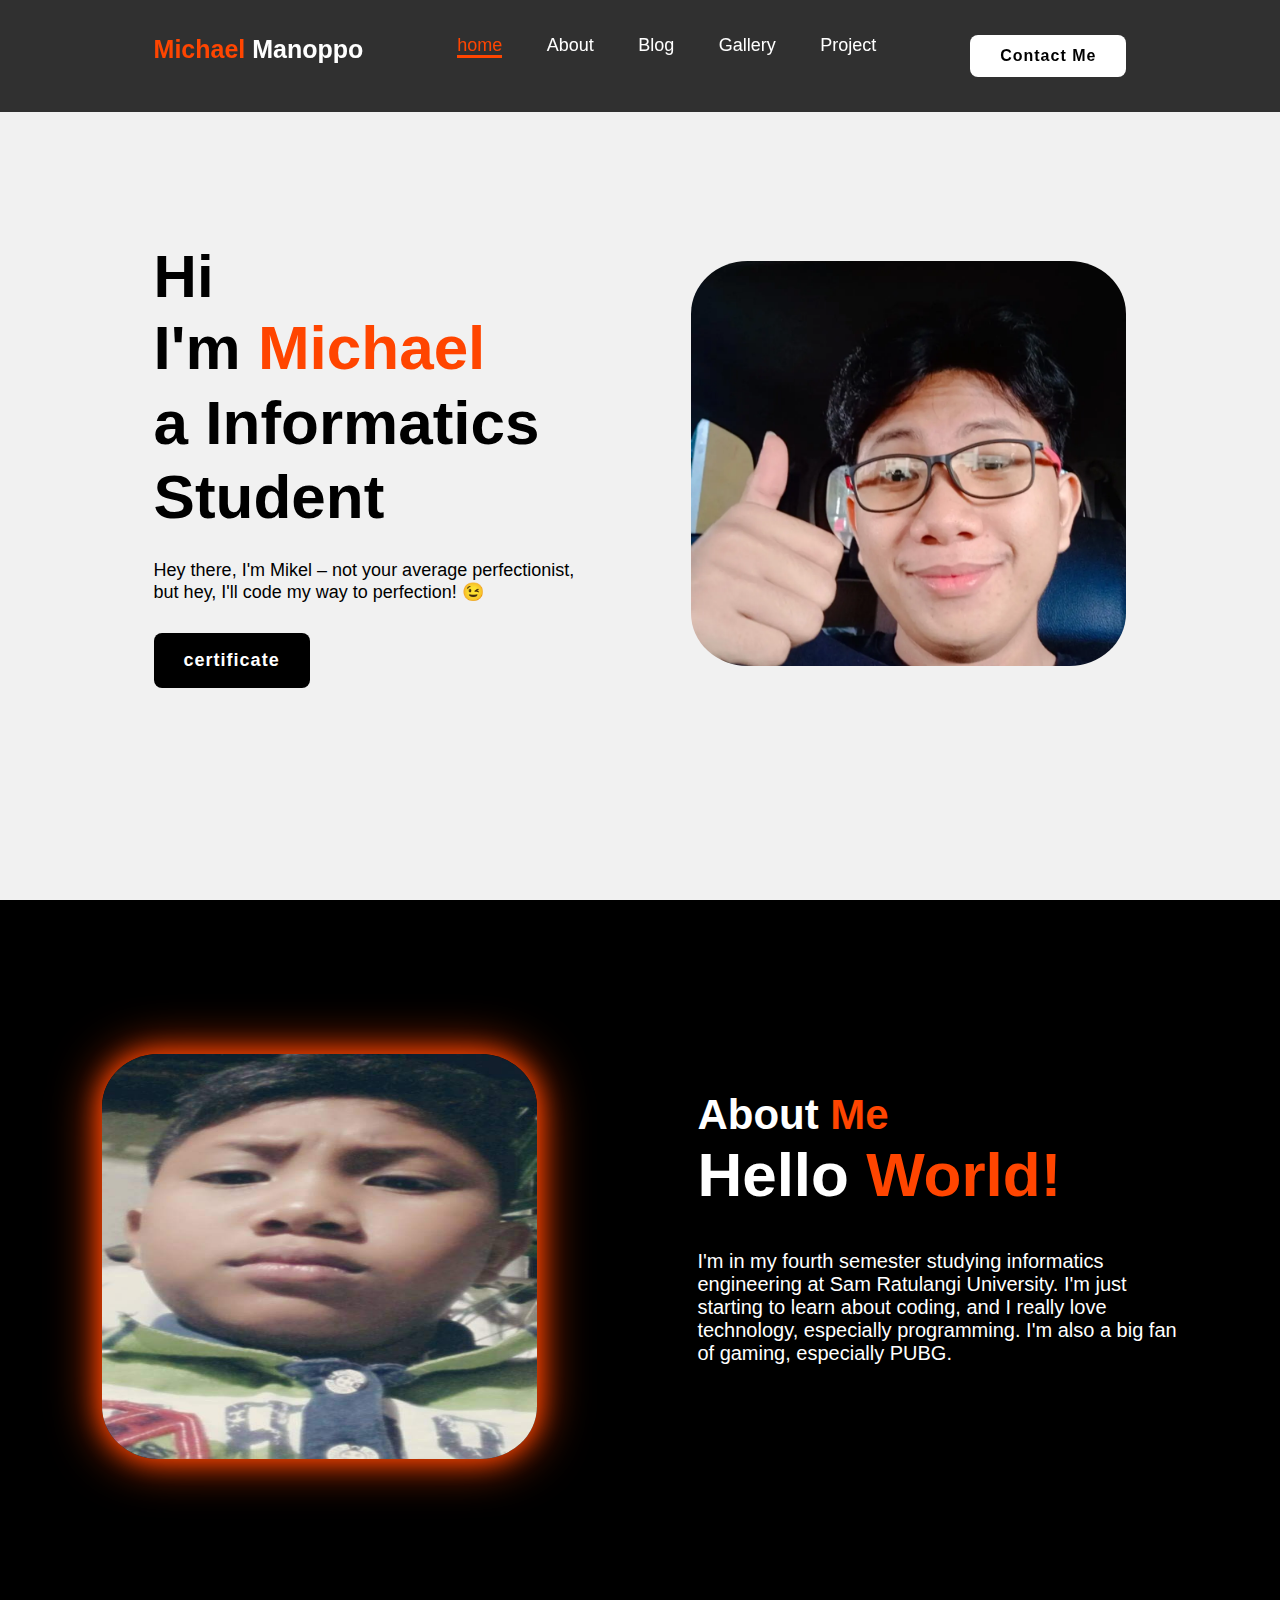
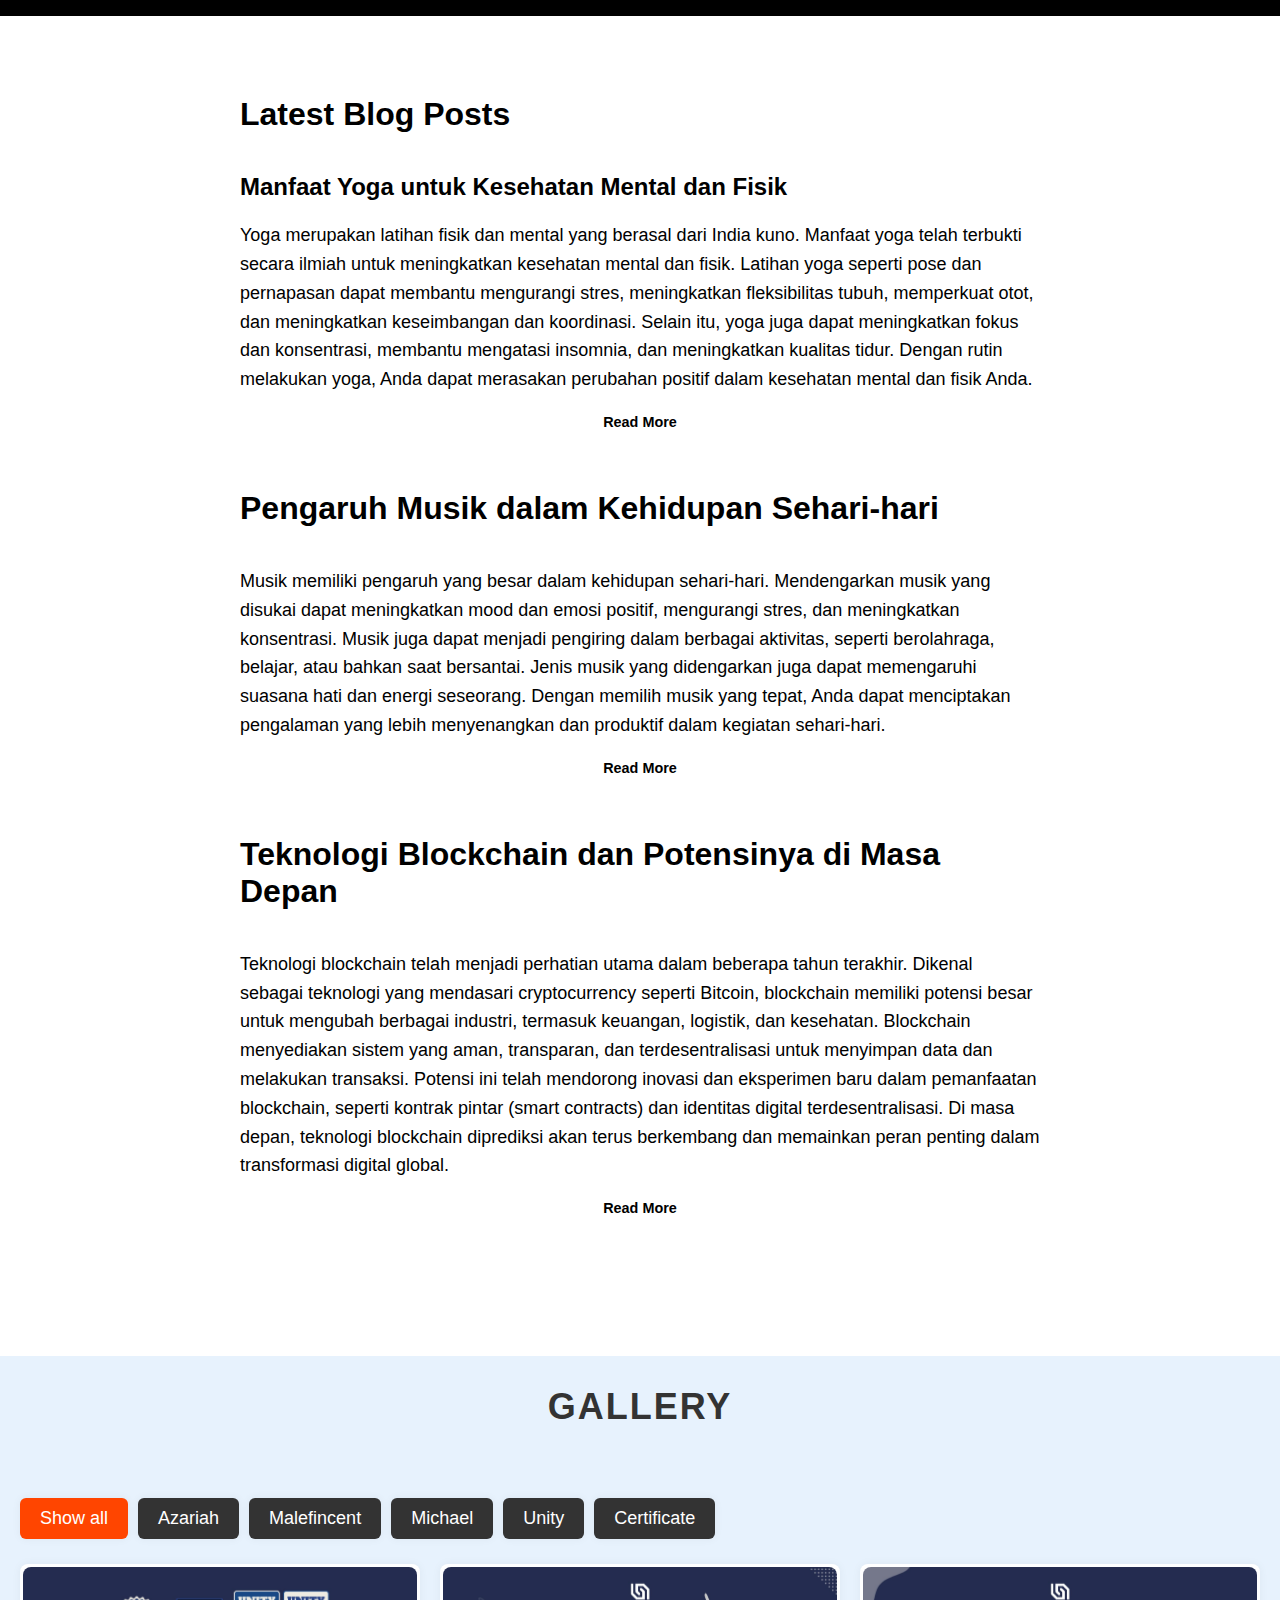
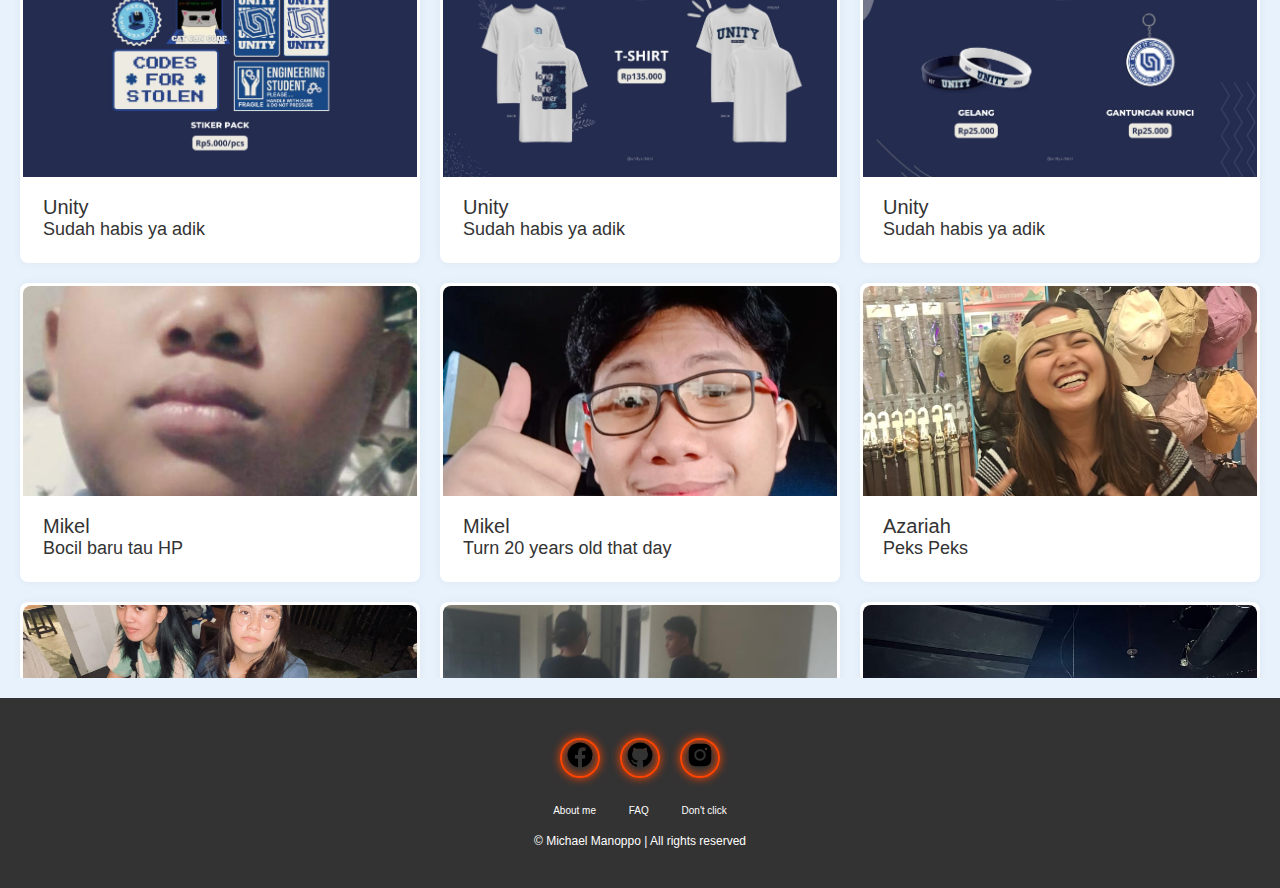
==== index.html @ df8bc1a3 "fix bug for new certi" ====
<!DOCTYPE html>
<html lang="en">
<head>
    <meta charset="UTF-8">
    <meta name="viewport" content="width=device-width, initial-scale=1.0">
    <title>Michael Manoppo</title>
    <link rel="stylesheet" href="style.css">
    <script src="script.js"></script>
    <link rel="icon" type="image/x-icon" href="Gambar/cute2.png">

</head>
<body>
    <header class="header">
        <a href= "index.html" class="logo"><span>Michael </span>Manoppo</a>
        <nav class="navbar" id="navbar">
            <a href="#A" class="active">home</a>
            <a href="#A1">About</a>
            <a href="#A2">Blog</a>
            <a href="#A3">Gallery</a>
            <a href="#">Project</a>
        </nav>
        <a href="#A5" class="contact">Contact Me</a>
    </header>  

    <section id="A" class="home">
        <div class="home-content">
            <h3>Hi</h3>

            <h1>I'm <span>Michael<br></span>a Informatics Student</h1>

            <p>Hey there, I'm Mikel – not your average perfectionist, but hey, I'll code my way to perfection! 😉</p>

            <div class="btn-box">
                <button class="btn-1" id="certificateBtn" href="#p6">certificate</button>
            </div>
        </div>
        <div class="img-box">
            <img src="Gambar/selfie-kacamata.webp"alt="profile pict">
        </div>
    </section>
    
    <section id="A1" class="about">
        <div class="about-img">
            <img src="Gambar/Profil home.jpg" alt="about me">
        </div>
        <div class="about-content">
            <h2 class="heading">About <span>Me</span></h2>
            <h3>Hello <span>World!</span></h3>
            <p>I'm in my fourth semester studying informatics engineering at Sam Ratulangi University.
            I'm just starting to learn about coding, and I really love technology, especially programming.
            I'm also a big fan of gaming, especially PUBG.</p>
        </div>
    </section>

    <section id="A2" class="blog">
        <div class="blog-content">
            <h2>Latest Blog Posts</h2>
            <article>
                <h3>Manfaat Yoga untuk Kesehatan Mental dan Fisik</h3>
                <p>
                    Yoga merupakan latihan fisik dan mental yang berasal dari India kuno. Manfaat yoga telah terbukti secara ilmiah untuk meningkatkan kesehatan mental dan fisik. 
                    Latihan yoga seperti pose dan pernapasan dapat membantu mengurangi stres, meningkatkan fleksibilitas tubuh, memperkuat otot, dan meningkatkan keseimbangan dan koordinasi.
                    Selain itu, yoga juga dapat meningkatkan fokus dan konsentrasi, membantu mengatasi insomnia, dan meningkatkan kualitas tidur. 
                    Dengan rutin melakukan yoga, Anda dapat merasakan perubahan positif dalam kesehatan mental dan fisik Anda.
                </p>
                <a href="https://www.rsbhaktiasih.com/berita/manfaat-yoga-bagi-kesehatan-fisik-dan-mental" target="_blank">Read More</a>
            </article>
            <article>
                <h2>Pengaruh Musik dalam Kehidupan Sehari-hari</h2>
                <p>
                    Musik memiliki pengaruh yang besar dalam kehidupan sehari-hari. Mendengarkan musik yang disukai dapat meningkatkan mood dan emosi positif, mengurangi stres, dan meningkatkan konsentrasi.
                    Musik juga dapat menjadi pengiring dalam berbagai aktivitas, seperti berolahraga, belajar, atau bahkan saat bersantai. 
                    Jenis musik yang didengarkan juga dapat memengaruhi suasana hati dan energi seseorang. 
                    Dengan memilih musik yang tepat, Anda dapat menciptakan pengalaman yang lebih menyenangkan dan produktif dalam kegiatan sehari-hari.
                </p>
                <a href="https://www.merdeka.com/trending/manfaat-musik-dalam-kehidupan-sehari-hari-bisa-tingkatkan-kecerdasan-kln.html" target="_blank">Read More</a>
            </article>
            <article>
                <h2>Teknologi Blockchain dan Potensinya di Masa Depan</h2>
                <p>
                    Teknologi blockchain telah menjadi perhatian utama dalam beberapa tahun terakhir. 
                    Dikenal sebagai teknologi yang mendasari cryptocurrency seperti Bitcoin, blockchain memiliki potensi besar untuk mengubah berbagai industri, termasuk keuangan, logistik, dan kesehatan.
                    Blockchain menyediakan sistem yang aman, transparan, dan terdesentralisasi untuk menyimpan data dan melakukan transaksi. 
                    Potensi ini telah mendorong inovasi dan eksperimen baru dalam pemanfaatan blockchain, seperti kontrak pintar (smart contracts) dan identitas digital terdesentralisasi.
                    Di masa depan, teknologi blockchain diprediksi akan terus berkembang dan memainkan peran penting dalam transformasi digital global.
                </p>
                <a href="https://blog.unmaha.ac.id/mengenal-lebih-dalam-teknologi-blockchain-dan-potensinya-di-masa-depan" target="_blank">Read More</a>
            </article>
        </div>
    </section> 
    
    <section id="A3" class="gallery">
        <h1>Gallery</h1>
        <div class="container">
            <div class="filter-buttons">
                <button id="p1" class="active">Show all</button>
                <button id="p2">Azariah</button>
                <button id="p3">Malefincent</button>
                <button id="p4">Michael</button>
                <button id="p5">Unity</button>
                <button id="p6">Certificate</button>
                
            </div>
    
            <div class="filterable-photo">
                <!--Unity Photo-->
                    <div class="photo" id="p5">
                        <img src="Gambar/unitySticker.jpg" alt="Unity" onclick="openImage(this.src)">
                        <div class="photo-body">
                            <h6 class="photo-title">Unity</h6>
                            <p class="photo-text">Sudah habis ya adik</p>
                        </div>
                    </div>
                    <div class="photo" id="p5">
                        <img src="Gambar/unityBaju.jpg" alt="Unity"onclick="openImage(this.src)">
                        <div class="photo-body">
                            <h6 class="photo-title">Unity</h6>
                            <p class="photo-text">Sudah habis ya adik</p>
                        </div>
                    </div>
                    <div class="photo" id="p5">
                        <img src="Gambar/unityGelang.jpg" alt="Unity"onclick="openImage(this.src)">
                        <div class="photo-body">
                            <h6 class="photo-title">Unity</h6>
                            <p class="photo-text">Sudah habis ya adik</p>
                        </div>
                    </div>
                    <!--Michael Photo-->
                    <div class="photo" id="p4">
                        <img src="Gambar/Profil home.jpg" alt="Michael"onclick="openImage(this.src)">
                        <div class="photo-body">
                            <h6 class="photo-title">Mikel</h6>
                            <p class="photo-text">Bocil baru tau HP</p>
                        </div>
                    </div>
                    <div class="photo" id="p4">
                        <img src="Gambar/selfie-kacamata.webp" alt="Michael"onclick="openImage(this.src)">
                        <div class="photo-body">
                            <h6 class="photo-title">Mikel</h6>
                            <p class="photo-text">Turn 20 years old that day</p>
                        </div>
                    </div>
                    <!--Azariah Photo-->
                    <div class="photo" id="p2">
                        <img src="Gambar/azariah/anjay.jpg" alt=""onclick="openImage(this.src)">
                        <div class="photo-body">
                            <h6 class="photo-title">Azariah</h6>
                            <p class="photo-text">Peks Peks</p>
                        </div>
                    </div>
                    <div class="photo" id="p2">
                        <img src="Gambar/azariah/apa maksd.jpg" alt=""onclick="openImage(this.src)">
                        <div class="photo-body">
                            <h6 class="photo-title">Azariah</h6>
                            <p class="photo-text">Side eye</p>
                        </div>
                    </div>
                    <div class="photo" id="p2">
                        <img src="Gambar/azariah/clau ehem.jpg" alt=""onclick="openImage(this.src)">
                        <div class="photo-body">
                            <h6 class="photo-title">Azariah</h6>
                            <p class="photo-text">clau ehem</p>
                        </div>
                    </div>
                    <div class="photo" id="p2">
                        <img src="Gambar/azariah/duh kata.jpg" alt=""onclick="openImage(this.src)">
                        <div class="photo-body">
                            <h6 class="photo-title">Azariah</h6>
                            <p class="photo-text">duh kata</p>
                        </div>
                    </div>
                    <div class="photo" id="p2">
                        <img src="Gambar/azariah/huh.jpg" alt=""onclick="openImage(this.src)">
                        <div class="photo-body">
                            <h6 class="photo-title">Azariah</h6>
                            <p class="photo-text">Huh!?</p>
                        </div>
                    </div>
                    <div class="photo" id="p2">
                        <img src="Gambar/azariah/keren kiw kiwpt2.jpg" alt=""onclick="openImage(this.src)">
                        <div class="photo-body">
                            <h6 class="photo-title">Azariah</h6>
                            <p class="photo-text">Keren kiw kiw</p>
                        </div>
                    </div>
                    <div class="photo" id="p2">
                        <img src="Gambar/azariah/pemandangan.jpg" alt=""onclick="openImage(this.src)">
                        <div class="photo-body">
                            <h6 class="photo-title">Azariah</h6>
                            <p class="photo-text">Indahnya pemandangan</p>
                        </div>
                    </div>
                    <div class="photo" id="p2">
                        <img src="Gambar/azariah/r1 bro.jpg" alt=""onclick="openImage(this.src)">
                        <div class="photo-body">
                            <h6 class="photo-title">Azariah</h6>
                            <p class="photo-text">R1 bro</p>
                        </div>
                    </div>
                    <div class="photo" id="p2">
                        <img src="Gambar/azariah/rewan.jpg" alt=""onclick="openImage(this.src)">
                        <div class="photo-body">
                            <h6 class="photo-title">Azariah</h6>
                            <p class="photo-text">rewan</p>
                        </div>
                    </div>
                    <div class="photo" id="p2">
                        <img src="Gambar/azariah/so sweet keren.jpg" alt=""onclick="openImage(this.src)">
                        <div class="photo-body">
                            <h6 class="photo-title">Azariah</h6>
                            <p class="photo-text">so sweet keren</p>
                        </div>
                    </div>
                    <div class="photo" id="p2">
                        <img src="Gambar/azariah/who this.jpg" alt=""onclick="openImage(this.src)">
                        <div class="photo-body">
                            <h6 class="photo-title">Azariah</h6>
                            <p class="photo-text">who this</p>
                        </div>
                    </div>
                    <!--Certi-->
                    <div class="photo" id="p6">
                        <img src="Gambar/SoloLearn C++.png" alt="C++"onclick="openImage(this.src)">
                        <div class="photo-body">
                            <h6 class="photo-title">SoloLearn</h6>
                            <p class="photo-text">My first Certificate</p>
                        </div>
                    </div>
                    </div> class="photo" id="p6">
                        <img src="Gambar/PCAP Programming Essentials in Python.png" alt="C++"onclick="openImage(this.src)">
                        <div class="photo-body">
                            <h6 class="photo-title">Python Essentials</h6>
                            <p class="photo-text">My Second Certificate</p>
                        </div>
                    </div>
                    
            </div>
        </div>
    </section>
    

    <footer id="A5" class="footer">
        <div class="social">
            <a href="https://web.facebook.com/michael.manoppo.1" target="_blank"><img src="Gambar/facebook.png" alt="Facebook"></a>
            <a href="https://github.com/MikeNoppo" target="_blank"><img src="Gambar/GitHub.png" alt="GitHub"></a>
            <a href="https://www.instagram.com/mikelnoppo/" target="_blank"><img src="Gambar/Instagram_icon.png" alt="Instagram"></a>
        </div>

        <ul class="list">
            <li>
                <a href="#A1">About me</a>
            </li>
            <li>
                <a href="https://wa.me/6281342938366" target="_blank">FAQ</a>
            </li>
            <li>
                <a href="">Don't click</a>
            </li>
        </ul>

        <p class="copyright">&copy; Michael Manoppo | All rights reserved</p>
    </footer>
</body>
</html>
---- style.css ----
*{
    margin: 0;
    padding: 0;
    box-sizing: border-box;
    font-family: 'Poppins',sans-serif;
    text-decoration: none;
    list-style: none;
    scroll-behavior: smooth;
}
.header {
    transition: padding 0.3s, background-color 0.3s;
}

.header.sticky {
    padding: 10px 12%; 
    background: rgba(0,0,0,0.6); 
}
.header{
    position: fixed;
    top: 0;
    left: 0;
    width: 100%;
    padding: 35px 12%;
    background: rgba(0,0,0,0.8);
    backdrop-filter: blur(10px);
    display: flex;
    justify-content: space-between;
    -ms-grid-column-align: center;
    z-index: 100;
}


.logo{
    font-size: 25px;
    color: white;
    font-weight: 600;
    transition: 0.3s ease;
}

.logo:hover{
    color: orangered;
    text-shadow: 0 0 25px orangered,
                 0 0 50px orangered;
    transition: scale(1.1);
}

span{
    color: orangered;
}

.navbar {
    transition: padding 0.3s, background-color 0.3s;
}


.navbar.sticky {
    padding: 10px 0; 
    background-color: #040a18; 
}

    .navbar a{
        font-size: 18px;
        color: white;
        font-weight: 500;
        margin: 0 20px;
        border-bottom: 3px solid transparent;
        transition: 0.3s ease;
    }

    .navbar a:hover{
        color: orangered;
        border-bottom: 3px solid orangered;
    }
    .navbar a.active {
        color: orangered;
        border-bottom: 3px solid orangered;
    }
    

.contact{
    padding: 10px 28px;
    background-color: white;
    color: black;
    border: 2px solid transparent;
    border-radius: 8px;
    font-size: 16px;
    letter-spacing: 1px;
    font-weight: 600;
    transition: 0.3s ease;
}

.contact:hover{
    background-color: orangered;
    box-shadow: 0 0 25px orangered;
    color: white;
}
.home{
    width: 100%;
    min-height: 100vh;
    background: rgb(241, 241, 241);
    display: flex;
    align-items: center;
    gap: 7em;
    padding: 30px 12% 0;
}

.home-content{
    max-width: 800px;
}
.home-content h3{
    font-size: 60px;
}
.home-content h1{
    font-size: 62px;
    line-height: 1.2;
}
.home-content p{
    font-size: 18px;
    margin: 25px 0 30px;
}

.btn-box{
    width: 345px;
    display: flex;
    gap: 2em;
}
.btn-1{
    padding: 15px 28px;
    background-color: black;
    color: white;
    border: 2px solid transparent;
    border-radius: 8px;
    font-size: 18px;
    letter-spacing: 1px;
    font-weight: 600;
    transition: 0.3s ease;
    cursor: pointer;
} 
.btn-1:hover{
    background-color: white;
    color: black;
    border: 2px solid black;
}
.img-box img {
    border-radius: 13%;
    width: 435px;
    height: 405px;
    object-fit: cover;
}
::-webkit-scrollbar{
    width: 10px;
}
::-webkit-scrollbar-thumb{
    background-color: orangered;
}
::-webkit-scrollbar-track{
    background-color: rgba(0,0,0,0.6);
    width: 50px;
}
    

.about{
    display: flex;
    justify-content: center;
    align-items: center;
    padding: 12% 8%;
    gap: 10em;
    background: black;
}
.about-img img{
    border-radius: 13%;
    width: 435px;
    height: 405px;
    object-fit: fill;
    box-shadow: 0 0 25px orangered,
                0 0 50px orangered;
    border-radius: 13%;
}
.about-content h2{
    text-align: left;
    color: white;
    font-size: 42px;
}
.about-content h3{
    font-size: 62px;
    color: white;
}
.about-content p{
    color: white;
    font-size: 20px;
    margin: 2em 0 3em;
}

/* Blog Section */
.blog {
    padding: 80px 12%;
    background-color: white;
}

.blog-content {
    max-width: 800px;
    margin: 0 auto;
}

.blog-content h2 {
    font-size: 32px;
    margin-bottom: 40px;
}

.blog-content article {
    margin-bottom: 60px;
}

.blog-content h3 {
    font-size: 24px;
    margin-bottom: 20px;
}

.blog-content p {
    font-size: 18px;
    line-height: 1.6;
}
.blog-content a {
    color: rgb(0, 0, 0);
    text-decoration: none;
    font-size: 0.9rem;
    text-align: center;
    margin-top: 20px;
    display: flex;
    justify-content: center; 
    align-items: center; 
    font-weight: bold; 
}

.blog-content a:hover{ 
        color: orangered;
        transition: all ease 0;
}


.gallery {
    min-height: 100vh;
    background: #e7f2fd;
    overflow:hidden ;
}
.gallery h1 {
    font-size: 36px;
    font-weight: bold;
    color: #333;
    text-align: center;
    text-transform: uppercase;
    letter-spacing: 2px;
    padding-top: 30px;
}

.container {
    position: relative;
    max-width: 1350px;
    width: 100%;
    padding: 20px;
    margin: 50px auto;
    gap: 10px;
    margin-bottom: 20px;
    overflow-y: auto; 
    max-height: calc(100vh - 100px); 

}
.filter-buttons{
    flex-wrap: wrap;
    display: flex;
    align-items: center;
    gap: 10px;
}

.filter-buttons button {
    padding: 10px 20px;
    font-size: 18px;
    background-color: #333;
    color: white;
    border: none;
    border-radius: 6px;
    cursor: pointer;
    box-shadow: 0 0 10px rgba(0, 0, 0,0.05);
}

.filter-buttons button:hover {
    color: orangered;
    text-shadow: 0 0 25px orangered,
                 0 0 50px orangered;
    transition: scale(1.1);
}
.filter-buttons button.active {
    background: orangered;
    color: white;
}
.filterable-photo {
    display: flex;
    margin-top: 25px;
    gap: 20px;
    flex-wrap: wrap;
}

.photo {
    flex-grow: 1;
    flex-basis: 300px;
    background-color: white;
    padding: 3px;
    border-radius: 8px;
    box-shadow: 0 0 10px rgba(0, 0, 0,0.05);
}
.photo.hide {
    display: none;
}

.photo img {
    width: 100%;
    height: 210px;
    border-radius: 8px 8px 0 0;
    object-fit: cover;
}
.photo-body {
    padding: 15px 20px 20px;
}
.photo-title {
    font-size: 20px;
    font-weight: 500;
    color: #333;
}
.photo-text {
    font-size: 18px;
    color: #333;
}


/* Gallery styles for the popup container */
.popup-container {
    display: none;
    position: fixed;
    top: 0;
    left: 0;
    width: 100%;
    height: 100%;
    background-color: rgba(0, 0, 0, 0.7); 
    z-index: 999;
}

.popup-image {
    display: block;
    max-width: 80%;
    max-height: 80%;
    margin: auto;
    position: absolute;
    top: 50%;
    left: 50%;
    transform: translate(-50%, -50%);
    box-shadow: 0px 0px 20px rgba(0, 0, 0, 0.5); 
    border-radius: 10px;
}

.close-btn {
    position: absolute;
    top: 10px;
    right: 10px;
    width: 30px;
    height: 30px;
    background-color: red;
    color: white;
    font-size: 20px;
    display: flex;
    justify-content: center;
    align-items: center;
    cursor: pointer;
    z-index: 1000;
    border-radius: 5px;
    box-shadow: 0px 0px 5px rgba(0, 0, 0, 0.3);
}

.close-btn:hover {
    background-color: #ff4444; 
}


.footer{
    position: relative;
    bottom: 0;
    width: 100%;
    padding: 40px 0;
    background-color: #333;
}
.footer .social{
    text-align: center;
    padding-bottom: 25px;
    color: white;
}
.footer .social a{
    font-size: 24px;
    border: 2px solid orangered;
    width: 40px;
    height: 40px;
    line-height: 38px;
    display: inline-block;
    text-align: center;
    border-radius: 50%;
    margin: 0 8px;
    box-shadow: inset 0 0 10px orangered, 0 0 10px orangered;
    transition: 0.3s ease;

}
.footer .social a:hover{
    transform: scale(1.2)translateY(-10px);
    color: orangered;
    border: 2px solid orangered;
}

.footer ul{
    margin-top: 0;
    padding: 0;
    font-size: 10px;
    line-height: 1.6;
    margin-bottom: 0;
    text-align: center;
}
.footer ul li a{
    color: white;
    border-bottom: 3px solid transparent;
    transition: 0.3s ease;
}
.footer ul li a:hover{
    border-bottom: 3px solid orangered;
}
.footer ul li{
    display: inline-block;
    padding: 0 15px;
}
.footer .copyright{
    margin-top: 15px;
    text-align: center;
    font-size: 12px;
    color: white;
}
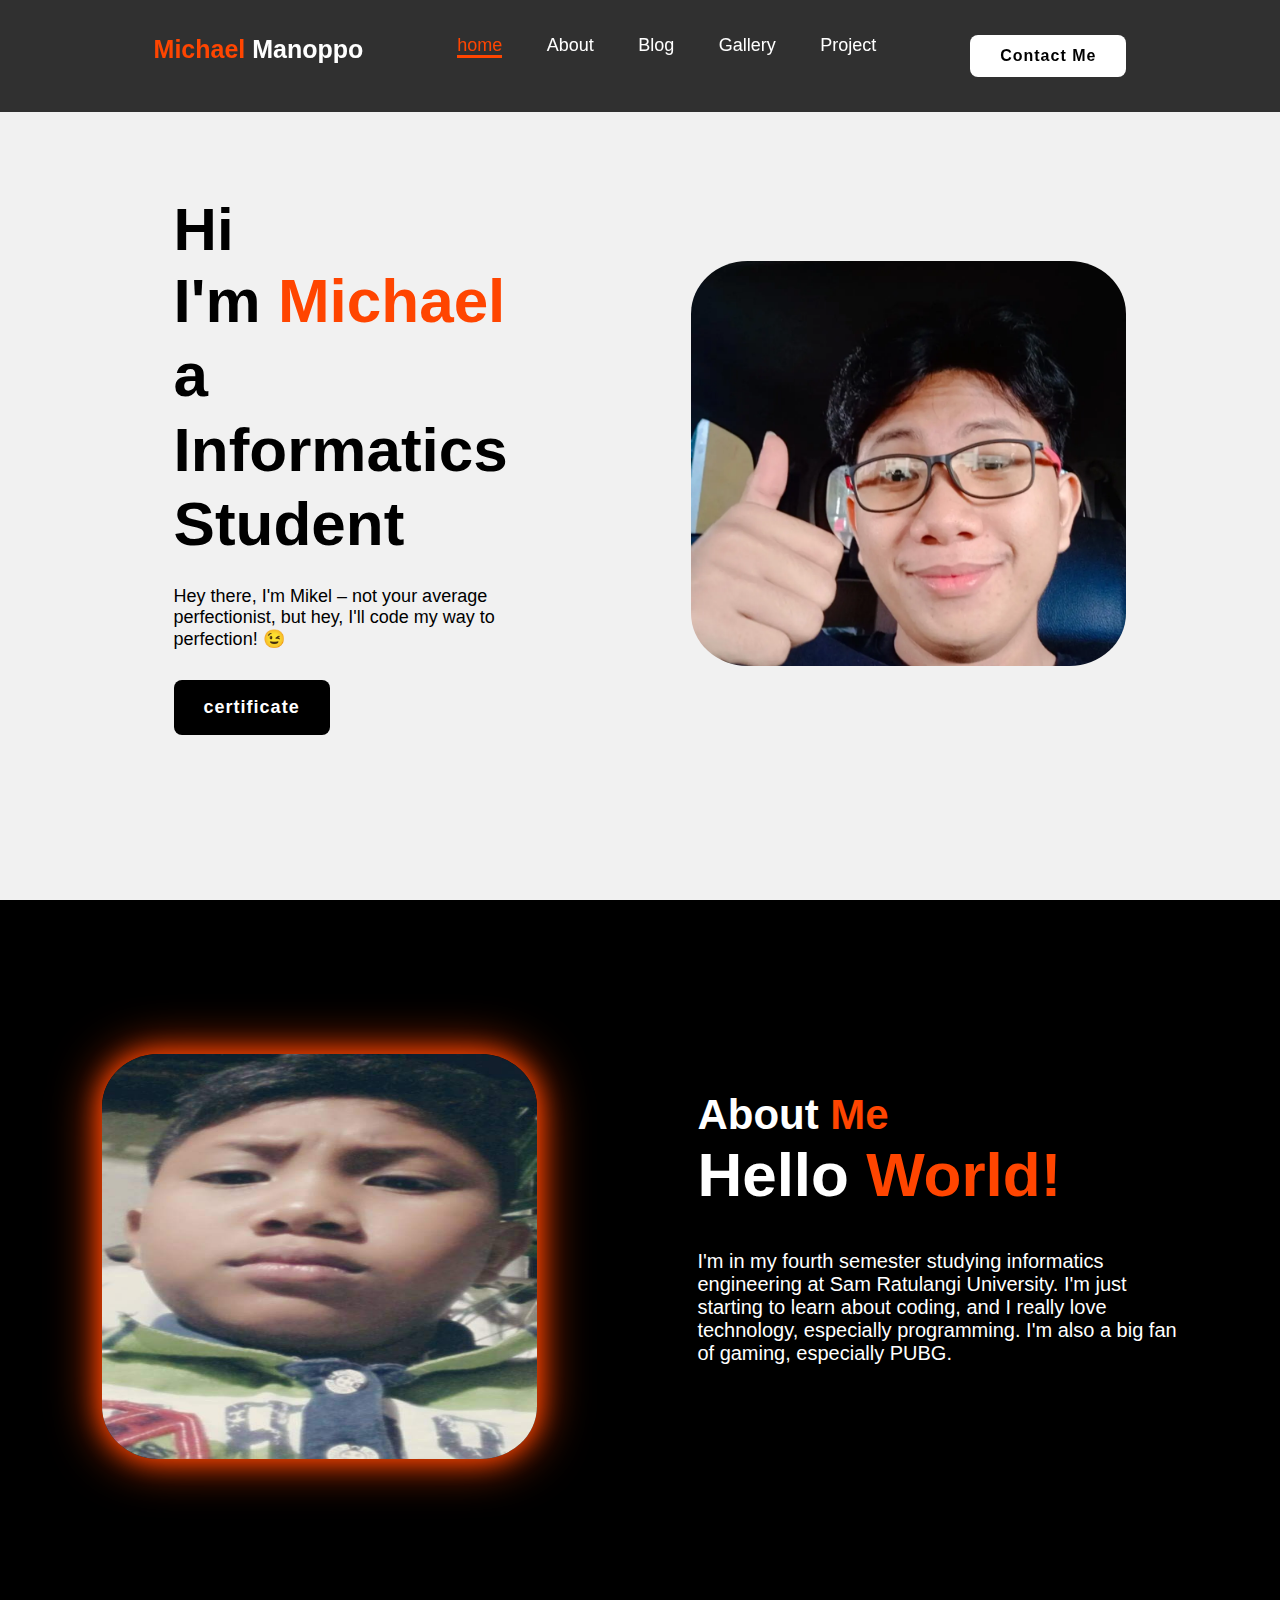
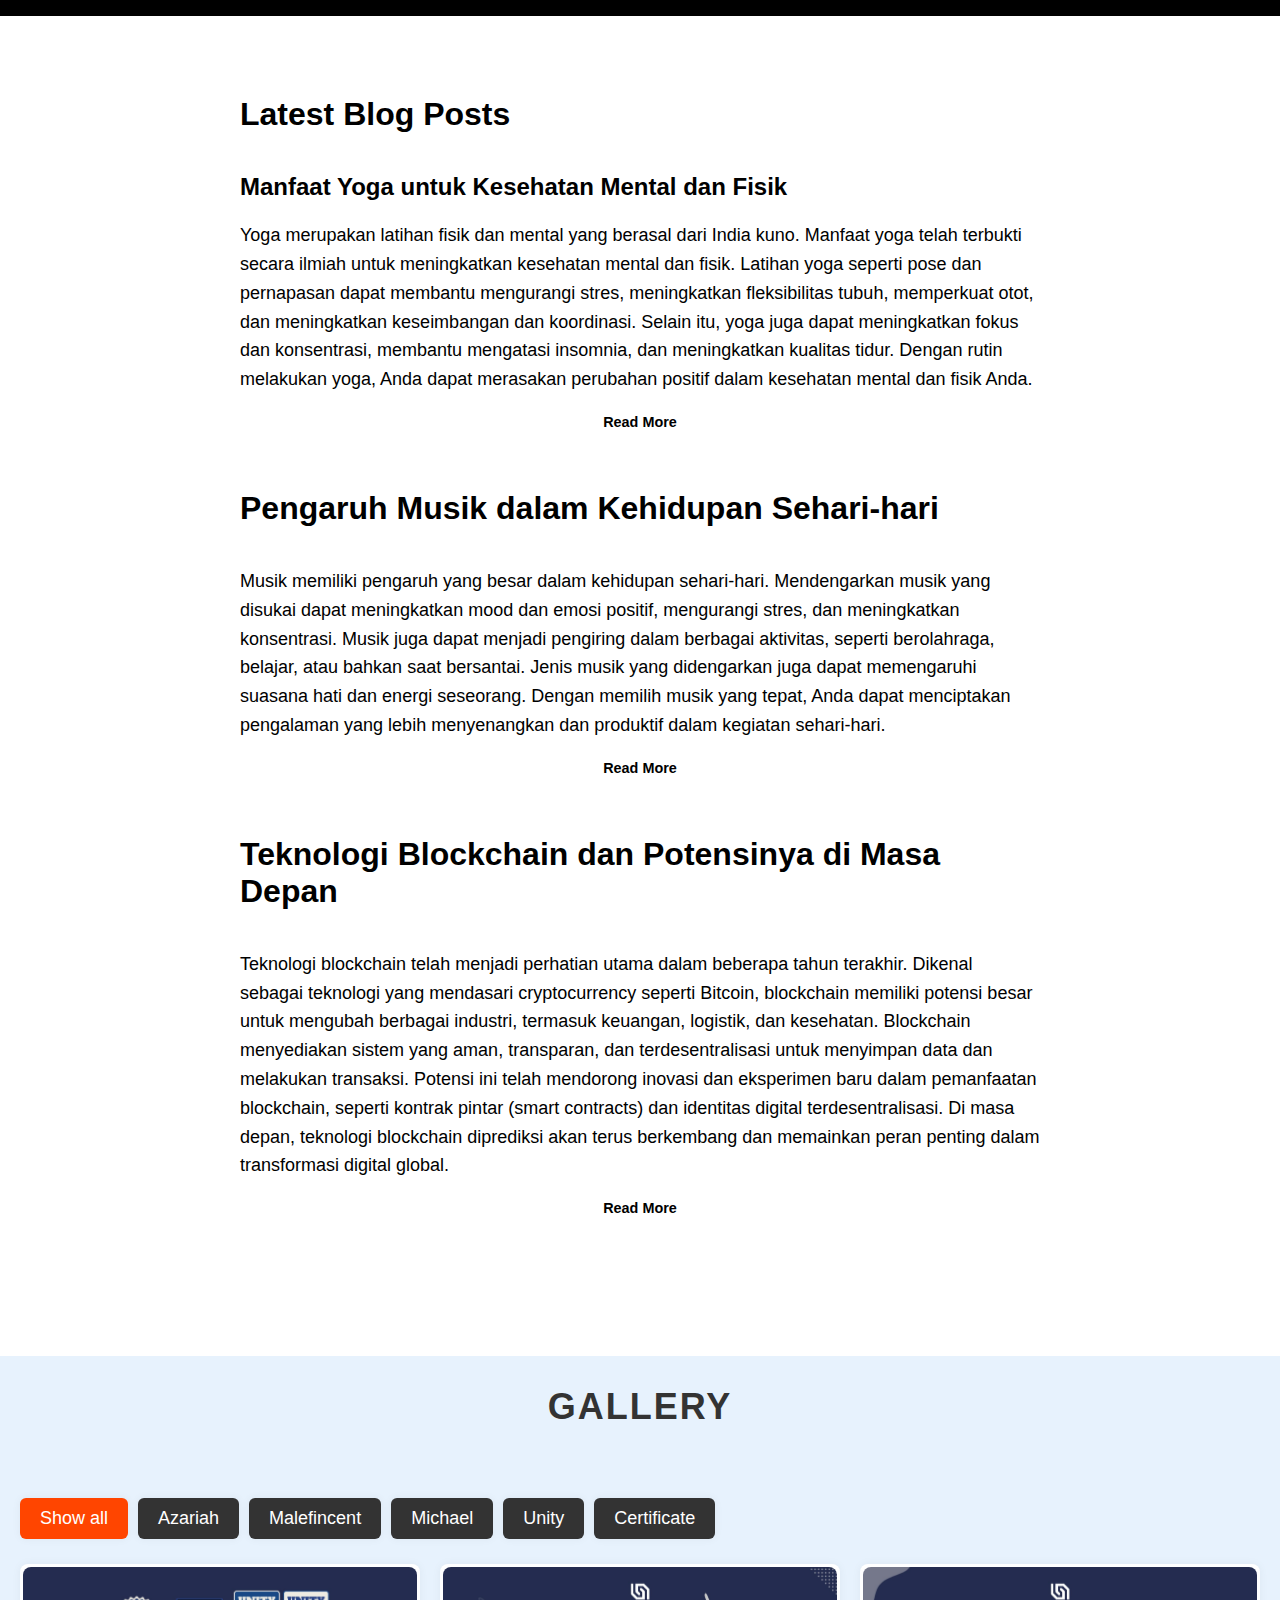
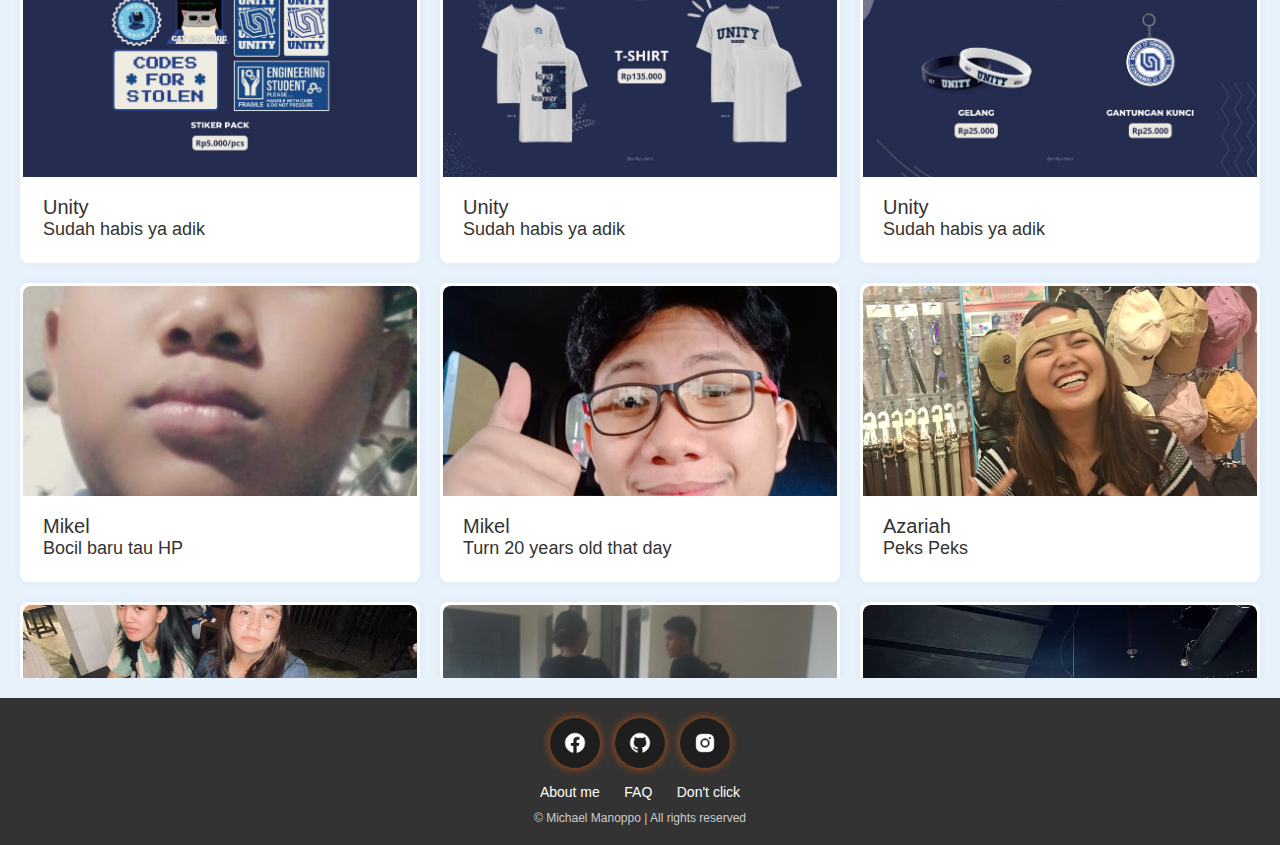
==== commit 435f3df0: "Add text animation at home section" ====
--- a/index.html
+++ b/index.html
@@ -1,17 +1,18 @@
 <!DOCTYPE html>
 <html lang="en">
+
 <head>
-    <meta charset="UTF-8">
-    <meta name="viewport" content="width=device-width, initial-scale=1.0">
+    <meta charset="UTF-8" />
+    <meta name="viewport" content="width=device-width, initial-scale=1.0" />
     <title>Michael Manoppo</title>
-    <link rel="stylesheet" href="style.css">
+    <link rel="stylesheet" href="style.css" />
     <script src="script.js"></script>
-    <link rel="icon" type="image/x-icon" href="Gambar/cute2.png">
-
+    <link rel="icon" type="image/x-icon" href="Gambar/cute2.png" />
 </head>
+
 <body>
     <header class="header">
-        <a href= "index.html" class="logo"><span>Michael </span>Manoppo</a>
+        <a href="index.html" class="logo"><span>Michael </span>Manoppo</a>
         <nav class="navbar" id="navbar">
             <a href="#A" class="active">home</a>
             <a href="#A1">About</a>
@@ -20,35 +21,40 @@
             <a href="#">Project</a>
         </nav>
         <a href="#A5" class="contact">Contact Me</a>
-    </header>  
+    </header>
 
     <section id="A" class="home">
         <div class="home-content">
-            <h3>Hi</h3>
-
-            <h1>I'm <span>Michael<br></span>a Informatics Student</h1>
-
-            <p>Hey there, I'm Mikel – not your average perfectionist, but hey, I'll code my way to perfection! 😉</p>
-
+            <h3 class="animated-text">Hi</h3>
+            <h1 class="animated-text">
+                I'm <span>Michael<br /></span>a Informatics Student
+            </h1>
+            <p class="animated-text">
+                Hey there, I'm Mikel – not your average perfectionist, but hey, I'll
+                code my way to perfection! 😉
+            </p>
             <div class="btn-box">
-                <button class="btn-1" id="certificateBtn" href="#p6">certificate</button>
+                <a class="btn-1" id="certificateBtn" href="#p6">certificate</a>
             </div>
         </div>
         <div class="img-box">
-            <img src="Gambar/selfie-kacamata.webp"alt="profile pict">
-        </div>
-    </section>
-    
+            <img src="Gambar/selfie-kacamata.webp" alt="profile pict" />
+        </div>
+    </section>
+
     <section id="A1" class="about">
         <div class="about-img">
-            <img src="Gambar/Profil home.jpg" alt="about me">
+            <img src="Gambar/Profil home.jpg" alt="about me" />
         </div>
         <div class="about-content">
             <h2 class="heading">About <span>Me</span></h2>
             <h3>Hello <span>World!</span></h3>
-            <p>I'm in my fourth semester studying informatics engineering at Sam Ratulangi University.
-            I'm just starting to learn about coding, and I really love technology, especially programming.
-            I'm also a big fan of gaming, especially PUBG.</p>
+            <p>
+                I'm in my fourth semester studying informatics engineering at Sam
+                Ratulangi University. I'm just starting to learn about coding, and I
+                really love technology, especially programming. I'm also a big fan of
+                gaming, especially PUBG.
+            </p>
         </div>
     </section>
 
@@ -58,37 +64,56 @@
             <article>
                 <h3>Manfaat Yoga untuk Kesehatan Mental dan Fisik</h3>
                 <p>
-                    Yoga merupakan latihan fisik dan mental yang berasal dari India kuno. Manfaat yoga telah terbukti secara ilmiah untuk meningkatkan kesehatan mental dan fisik. 
-                    Latihan yoga seperti pose dan pernapasan dapat membantu mengurangi stres, meningkatkan fleksibilitas tubuh, memperkuat otot, dan meningkatkan keseimbangan dan koordinasi.
-                    Selain itu, yoga juga dapat meningkatkan fokus dan konsentrasi, membantu mengatasi insomnia, dan meningkatkan kualitas tidur. 
-                    Dengan rutin melakukan yoga, Anda dapat merasakan perubahan positif dalam kesehatan mental dan fisik Anda.
+                    Yoga merupakan latihan fisik dan mental yang berasal dari India
+                    kuno. Manfaat yoga telah terbukti secara ilmiah untuk meningkatkan
+                    kesehatan mental dan fisik. Latihan yoga seperti pose dan pernapasan
+                    dapat membantu mengurangi stres, meningkatkan fleksibilitas tubuh,
+                    memperkuat otot, dan meningkatkan keseimbangan dan koordinasi.
+                    Selain itu, yoga juga dapat meningkatkan fokus dan konsentrasi,
+                    membantu mengatasi insomnia, dan meningkatkan kualitas tidur. Dengan
+                    rutin melakukan yoga, Anda dapat merasakan perubahan positif dalam
+                    kesehatan mental dan fisik Anda.
                 </p>
-                <a href="https://www.rsbhaktiasih.com/berita/manfaat-yoga-bagi-kesehatan-fisik-dan-mental" target="_blank">Read More</a>
+                <a href="https://www.rsbhaktiasih.com/berita/manfaat-yoga-bagi-kesehatan-fisik-dan-mental"
+                    target="_blank">Read More</a>
             </article>
             <article>
                 <h2>Pengaruh Musik dalam Kehidupan Sehari-hari</h2>
                 <p>
-                    Musik memiliki pengaruh yang besar dalam kehidupan sehari-hari. Mendengarkan musik yang disukai dapat meningkatkan mood dan emosi positif, mengurangi stres, dan meningkatkan konsentrasi.
-                    Musik juga dapat menjadi pengiring dalam berbagai aktivitas, seperti berolahraga, belajar, atau bahkan saat bersantai. 
-                    Jenis musik yang didengarkan juga dapat memengaruhi suasana hati dan energi seseorang. 
-                    Dengan memilih musik yang tepat, Anda dapat menciptakan pengalaman yang lebih menyenangkan dan produktif dalam kegiatan sehari-hari.
+                    Musik memiliki pengaruh yang besar dalam kehidupan sehari-hari.
+                    Mendengarkan musik yang disukai dapat meningkatkan mood dan emosi
+                    positif, mengurangi stres, dan meningkatkan konsentrasi. Musik juga
+                    dapat menjadi pengiring dalam berbagai aktivitas, seperti
+                    berolahraga, belajar, atau bahkan saat bersantai. Jenis musik yang
+                    didengarkan juga dapat memengaruhi suasana hati dan energi
+                    seseorang. Dengan memilih musik yang tepat, Anda dapat menciptakan
+                    pengalaman yang lebih menyenangkan dan produktif dalam kegiatan
+                    sehari-hari.
                 </p>
-                <a href="https://www.merdeka.com/trending/manfaat-musik-dalam-kehidupan-sehari-hari-bisa-tingkatkan-kecerdasan-kln.html" target="_blank">Read More</a>
+                <a href="https://www.merdeka.com/trending/manfaat-musik-dalam-kehidupan-sehari-hari-bisa-tingkatkan-kecerdasan-kln.html"
+                    target="_blank">Read More</a>
             </article>
             <article>
                 <h2>Teknologi Blockchain dan Potensinya di Masa Depan</h2>
                 <p>
-                    Teknologi blockchain telah menjadi perhatian utama dalam beberapa tahun terakhir. 
-                    Dikenal sebagai teknologi yang mendasari cryptocurrency seperti Bitcoin, blockchain memiliki potensi besar untuk mengubah berbagai industri, termasuk keuangan, logistik, dan kesehatan.
-                    Blockchain menyediakan sistem yang aman, transparan, dan terdesentralisasi untuk menyimpan data dan melakukan transaksi. 
-                    Potensi ini telah mendorong inovasi dan eksperimen baru dalam pemanfaatan blockchain, seperti kontrak pintar (smart contracts) dan identitas digital terdesentralisasi.
-                    Di masa depan, teknologi blockchain diprediksi akan terus berkembang dan memainkan peran penting dalam transformasi digital global.
+                    Teknologi blockchain telah menjadi perhatian utama dalam beberapa
+                    tahun terakhir. Dikenal sebagai teknologi yang mendasari
+                    cryptocurrency seperti Bitcoin, blockchain memiliki potensi besar
+                    untuk mengubah berbagai industri, termasuk keuangan, logistik, dan
+                    kesehatan. Blockchain menyediakan sistem yang aman, transparan, dan
+                    terdesentralisasi untuk menyimpan data dan melakukan transaksi.
+                    Potensi ini telah mendorong inovasi dan eksperimen baru dalam
+                    pemanfaatan blockchain, seperti kontrak pintar (smart contracts) dan
+                    identitas digital terdesentralisasi. Di masa depan, teknologi
+                    blockchain diprediksi akan terus berkembang dan memainkan peran
+                    penting dalam transformasi digital global.
                 </p>
-                <a href="https://blog.unmaha.ac.id/mengenal-lebih-dalam-teknologi-blockchain-dan-potensinya-di-masa-depan" target="_blank">Read More</a>
+                <a href="https://blog.unmaha.ac.id/mengenal-lebih-dalam-teknologi-blockchain-dan-potensinya-di-masa-depan"
+                    target="_blank">Read More</a>
             </article>
         </div>
-    </section> 
-    
+    </section>
+
     <section id="A3" class="gallery">
         <h1>Gallery</h1>
         <div class="container">
@@ -99,167 +124,167 @@
                 <button id="p4">Michael</button>
                 <button id="p5">Unity</button>
                 <button id="p6">Certificate</button>
-                
             </div>
-    
+
             <div class="filterable-photo">
                 <!--Unity Photo-->
-                    <div class="photo" id="p5">
-                        <img src="Gambar/unitySticker.jpg" alt="Unity" onclick="openImage(this.src)">
-                        <div class="photo-body">
-                            <h6 class="photo-title">Unity</h6>
-                            <p class="photo-text">Sudah habis ya adik</p>
-                        </div>
-                    </div>
-                    <div class="photo" id="p5">
-                        <img src="Gambar/unityBaju.jpg" alt="Unity"onclick="openImage(this.src)">
-                        <div class="photo-body">
-                            <h6 class="photo-title">Unity</h6>
-                            <p class="photo-text">Sudah habis ya adik</p>
-                        </div>
-                    </div>
-                    <div class="photo" id="p5">
-                        <img src="Gambar/unityGelang.jpg" alt="Unity"onclick="openImage(this.src)">
-                        <div class="photo-body">
-                            <h6 class="photo-title">Unity</h6>
-                            <p class="photo-text">Sudah habis ya adik</p>
-                        </div>
-                    </div>
-                    <!--Michael Photo-->
-                    <div class="photo" id="p4">
-                        <img src="Gambar/Profil home.jpg" alt="Michael"onclick="openImage(this.src)">
-                        <div class="photo-body">
-                            <h6 class="photo-title">Mikel</h6>
-                            <p class="photo-text">Bocil baru tau HP</p>
-                        </div>
-                    </div>
-                    <div class="photo" id="p4">
-                        <img src="Gambar/selfie-kacamata.webp" alt="Michael"onclick="openImage(this.src)">
-                        <div class="photo-body">
-                            <h6 class="photo-title">Mikel</h6>
-                            <p class="photo-text">Turn 20 years old that day</p>
-                        </div>
-                    </div>
-                    <!--Azariah Photo-->
-                    <div class="photo" id="p2">
-                        <img src="Gambar/azariah/anjay.jpg" alt=""onclick="openImage(this.src)">
-                        <div class="photo-body">
-                            <h6 class="photo-title">Azariah</h6>
-                            <p class="photo-text">Peks Peks</p>
-                        </div>
-                    </div>
-                    <div class="photo" id="p2">
-                        <img src="Gambar/azariah/apa maksd.jpg" alt=""onclick="openImage(this.src)">
-                        <div class="photo-body">
-                            <h6 class="photo-title">Azariah</h6>
-                            <p class="photo-text">Side eye</p>
-                        </div>
-                    </div>
-                    <div class="photo" id="p2">
-                        <img src="Gambar/azariah/clau ehem.jpg" alt=""onclick="openImage(this.src)">
-                        <div class="photo-body">
-                            <h6 class="photo-title">Azariah</h6>
-                            <p class="photo-text">clau ehem</p>
-                        </div>
-                    </div>
-                    <div class="photo" id="p2">
-                        <img src="Gambar/azariah/duh kata.jpg" alt=""onclick="openImage(this.src)">
-                        <div class="photo-body">
-                            <h6 class="photo-title">Azariah</h6>
-                            <p class="photo-text">duh kata</p>
-                        </div>
-                    </div>
-                    <div class="photo" id="p2">
-                        <img src="Gambar/azariah/huh.jpg" alt=""onclick="openImage(this.src)">
-                        <div class="photo-body">
-                            <h6 class="photo-title">Azariah</h6>
-                            <p class="photo-text">Huh!?</p>
-                        </div>
-                    </div>
-                    <div class="photo" id="p2">
-                        <img src="Gambar/azariah/keren kiw kiwpt2.jpg" alt=""onclick="openImage(this.src)">
-                        <div class="photo-body">
-                            <h6 class="photo-title">Azariah</h6>
-                            <p class="photo-text">Keren kiw kiw</p>
-                        </div>
-                    </div>
-                    <div class="photo" id="p2">
-                        <img src="Gambar/azariah/pemandangan.jpg" alt=""onclick="openImage(this.src)">
-                        <div class="photo-body">
-                            <h6 class="photo-title">Azariah</h6>
-                            <p class="photo-text">Indahnya pemandangan</p>
-                        </div>
-                    </div>
-                    <div class="photo" id="p2">
-                        <img src="Gambar/azariah/r1 bro.jpg" alt=""onclick="openImage(this.src)">
-                        <div class="photo-body">
-                            <h6 class="photo-title">Azariah</h6>
-                            <p class="photo-text">R1 bro</p>
-                        </div>
-                    </div>
-                    <div class="photo" id="p2">
-                        <img src="Gambar/azariah/rewan.jpg" alt=""onclick="openImage(this.src)">
-                        <div class="photo-body">
-                            <h6 class="photo-title">Azariah</h6>
-                            <p class="photo-text">rewan</p>
-                        </div>
-                    </div>
-                    <div class="photo" id="p2">
-                        <img src="Gambar/azariah/so sweet keren.jpg" alt=""onclick="openImage(this.src)">
-                        <div class="photo-body">
-                            <h6 class="photo-title">Azariah</h6>
-                            <p class="photo-text">so sweet keren</p>
-                        </div>
-                    </div>
-                    <div class="photo" id="p2">
-                        <img src="Gambar/azariah/who this.jpg" alt=""onclick="openImage(this.src)">
-                        <div class="photo-body">
-                            <h6 class="photo-title">Azariah</h6>
-                            <p class="photo-text">who this</p>
-                        </div>
-                    </div>
-                    <!--Certi-->
-                    <div class="photo" id="p6">
-                        <img src="Gambar/SoloLearn C++.png" alt="C++"onclick="openImage(this.src)">
-                        <div class="photo-body">
-                            <h6 class="photo-title">SoloLearn</h6>
-                            <p class="photo-text">My first Certificate</p>
-                        </div>
-                    </div>
-                    </div> class="photo" id="p6">
-                        <img src="Gambar/PCAP Programming Essentials in Python.png" alt="C++"onclick="openImage(this.src)">
-                        <div class="photo-body">
-                            <h6 class="photo-title">Python Essentials</h6>
-                            <p class="photo-text">My Second Certificate</p>
-                        </div>
-                    </div>
-                    
+                <div class="photo" id="p5">
+                    <img src="Gambar/unitySticker.jpg" alt="Unity" onclick="openImage(this.src)" />
+                    <div class="photo-body">
+                        <h6 class="photo-title">Unity</h6>
+                        <p class="photo-text">Sudah habis ya adik</p>
+                    </div>
+                </div>
+                <div class="photo" id="p5">
+                    <img src="Gambar/unityBaju.jpg" alt="Unity" onclick="openImage(this.src)" />
+                    <div class="photo-body">
+                        <h6 class="photo-title">Unity</h6>
+                        <p class="photo-text">Sudah habis ya adik</p>
+                    </div>
+                </div>
+                <div class="photo" id="p5">
+                    <img src="Gambar/unityGelang.jpg" alt="Unity" onclick="openImage(this.src)" />
+                    <div class="photo-body">
+                        <h6 class="photo-title">Unity</h6>
+                        <p class="photo-text">Sudah habis ya adik</p>
+                    </div>
+                </div>
+                <!--Michael Photo-->
+                <div class="photo" id="p4">
+                    <img src="Gambar/Profil home.jpg" alt="Michael" onclick="openImage(this.src)" />
+                    <div class="photo-body">
+                        <h6 class="photo-title">Mikel</h6>
+                        <p class="photo-text">Bocil baru tau HP</p>
+                    </div>
+                </div>
+                <div class="photo" id="p4">
+                    <img src="Gambar/selfie-kacamata.webp" alt="Michael" onclick="openImage(this.src)" />
+                    <div class="photo-body">
+                        <h6 class="photo-title">Mikel</h6>
+                        <p class="photo-text">Turn 20 years old that day</p>
+                    </div>
+                </div>
+                <!--Azariah Photo-->
+                <div class="photo" id="p2">
+                    <img src="Gambar/azariah/anjay.jpg" alt="" onclick="openImage(this.src)" />
+                    <div class="photo-body">
+                        <h6 class="photo-title">Azariah</h6>
+                        <p class="photo-text">Peks Peks</p>
+                    </div>
+                </div>
+                <div class="photo" id="p2">
+                    <img src="Gambar/azariah/apa maksd.jpg" alt="" onclick="openImage(this.src)" />
+                    <div class="photo-body">
+                        <h6 class="photo-title">Azariah</h6>
+                        <p class="photo-text">Side eye</p>
+                    </div>
+                </div>
+                <div class="photo" id="p2">
+                    <img src="Gambar/azariah/clau ehem.jpg" alt="" onclick="openImage(this.src)" />
+                    <div class="photo-body">
+                        <h6 class="photo-title">Azariah</h6>
+                        <p class="photo-text">clau ehem</p>
+                    </div>
+                </div>
+                <div class="photo" id="p2">
+                    <img src="Gambar/azariah/duh kata.jpg" alt="" onclick="openImage(this.src)" />
+                    <div class="photo-body">
+                        <h6 class="photo-title">Azariah</h6>
+                        <p class="photo-text">duh kata</p>
+                    </div>
+                </div>
+                <div class="photo" id="p2">
+                    <img src="Gambar/azariah/huh.jpg" alt="" onclick="openImage(this.src)" />
+                    <div class="photo-body">
+                        <h6 class="photo-title">Azariah</h6>
+                        <p class="photo-text">Huh!?</p>
+                    </div>
+                </div>
+                <div class="photo" id="p2">
+                    <img src="Gambar/azariah/keren kiw kiwpt2.jpg" alt="" onclick="openImage(this.src)" />
+                    <div class="photo-body">
+                        <h6 class="photo-title">Azariah</h6>
+                        <p class="photo-text">Keren kiw kiw</p>
+                    </div>
+                </div>
+                <div class="photo" id="p2">
+                    <img src="Gambar/azariah/pemandangan.jpg" alt="" onclick="openImage(this.src)" />
+                    <div class="photo-body">
+                        <h6 class="photo-title">Azariah</h6>
+                        <p class="photo-text">Indahnya pemandangan</p>
+                    </div>
+                </div>
+                <div class="photo" id="p2">
+                    <img src="Gambar/azariah/r1 bro.jpg" alt="" onclick="openImage(this.src)" />
+                    <div class="photo-body">
+                        <h6 class="photo-title">Azariah</h6>
+                        <p class="photo-text">R1 bro</p>
+                    </div>
+                </div>
+                <div class="photo" id="p2">
+                    <img src="Gambar/azariah/rewan.jpg" alt="" onclick="openImage(this.src)" />
+                    <div class="photo-body">
+                        <h6 class="photo-title">Azariah</h6>
+                        <p class="photo-text">rewan</p>
+                    </div>
+                </div>
+                <div class="photo" id="p2">
+                    <img src="Gambar/azariah/so sweet keren.jpg" alt="" onclick="openImage(this.src)" />
+                    <div class="photo-body">
+                        <h6 class="photo-title">Azariah</h6>
+                        <p class="photo-text">so sweet keren</p>
+                    </div>
+                </div>
+                <div class="photo" id="p2">
+                    <img src="Gambar/azariah/who this.jpg" alt="" onclick="openImage(this.src)" />
+                    <div class="photo-body">
+                        <h6 class="photo-title">Azariah</h6>
+                        <p class="photo-text">who this</p>
+                    </div>
+                </div>
+                <!--Certi-->
+                <div class="photo" id="p6">
+                    <img src="Gambar/SoloLearn C++.png" alt="C++" onclick="openImage(this.src)" />
+                    <div class="photo-body">
+                        <h6 class="photo-title">SoloLearn</h6>
+                        <p class="photo-text">My first Certificate</p>
+                    </div>
+                </div>
+                <div class="photo" id="p6">
+                    <img src="Gambar/PCAP Programming Essentials in Python.png" alt="C++"
+                        onclick="openImage(this.src)" />
+                    <div class="photo-body">
+                        <h6 class="photo-title">Python Essentials</h6>
+                        <p class="photo-text">My Second Certificate</p>
+                    </div>
+                </div>
             </div>
         </div>
     </section>
-    
-
-    <footer id="A5" class="footer">
-        <div class="social">
-            <a href="https://web.facebook.com/michael.manoppo.1" target="_blank"><img src="Gambar/facebook.png" alt="Facebook"></a>
-            <a href="https://github.com/MikeNoppo" target="_blank"><img src="Gambar/GitHub.png" alt="GitHub"></a>
-            <a href="https://www.instagram.com/mikelnoppo/" target="_blank"><img src="Gambar/Instagram_icon.png" alt="Instagram"></a>
-        </div>
-
-        <ul class="list">
-            <li>
-                <a href="#A1">About me</a>
-            </li>
-            <li>
-                <a href="https://wa.me/6281342938366" target="_blank">FAQ</a>
-            </li>
-            <li>
-                <a href="">Don't click</a>
-            </li>
-        </ul>
-
-        <p class="copyright">&copy; Michael Manoppo | All rights reserved</p>
+
+    <footer class="footer">
+        <div class="social-icons">
+            <a href="https://web.facebook.com/michael.manoppo.1" target="_blank" title="Facebook">
+                <img src="Gambar/facebook.png" alt="Facebook" />
+            </a>
+            <a href="https://github.com/MikeNoppo" target="_blank" title="GitHub">
+                <img src="Gambar/GitHub.png" alt="GitHub" />
+            </a>
+            <a href="https://www.instagram.com/mikelnoppo/" target="_blank" title="Instagram">
+                <img src="Gambar/Instagram_icon.png" alt="Instagram" />
+            </a>
+        </div>
+
+        <div class="footer-links">
+            <a href="#about">About me</a>
+            <a href="#faq">FAQ</a>
+            <a href="#dontclick">Don't click</a>
+        </div>
+
+        <div class="footer-copyright">
+            © Michael Manoppo | All rights reserved
+        </div>
     </footer>
 </body>
-</html>
-
+
+</html>--- a/style.css
+++ b/style.css
@@ -104,9 +104,13 @@
     padding: 30px 12% 0;
 }
 
-.home-content{
-    max-width: 800px;
-}
+.home-content {
+    display: flex;
+    flex-direction: column;
+    align-items: flex-start;
+    justify-content: center;
+    padding: 20px;
+  }
 .home-content h3{
     font-size: 60px;
 }
@@ -118,6 +122,39 @@
     font-size: 18px;
     margin: 25px 0 30px;
 }
+
+.animated-text {
+    position: relative;
+    display: inline-block;
+    overflow: hidden;
+  }
+  
+  .animated-text::after {
+    content: '';
+    position: absolute;
+    width: 100%;
+    height: 100%;
+    top: 0;
+    left: 0;
+    background: white;
+    z-index: 2;
+    transform: translateY(100%);
+    animation: reveal 1s cubic-bezier(0.77, 0, 0.175, 1) forwards;
+    pointer-events: none;
+  }
+  
+  @keyframes reveal {
+    0% {
+      transform: translateY(100%);
+    }
+    100% {
+      transform: translateY(0);
+      opacity: 0;
+      visibility: hidden;
+    }
+  }
+
+
 
 .btn-box{
     width: 345px;
@@ -380,64 +417,65 @@
 }
 
 
-.footer{
-    position: relative;
-    bottom: 0;
-    width: 100%;
-    padding: 40px 0;
-    background-color: #333;
-}
-.footer .social{
+.footer {
+    background-color: #333; /* Warna latar belakang tetap */
+    color: #fff; /* Warna teks */
+    padding: 20px 0;
     text-align: center;
-    padding-bottom: 25px;
-    color: white;
-}
-.footer .social a{
-    font-size: 24px;
-    border: 2px solid orangered;
-    width: 40px;
-    height: 40px;
-    line-height: 38px;
-    display: inline-block;
-    text-align: center;
+  }
+  
+  .social-icons {
+    display: flex;
+    justify-content: center;
+    gap: 15px;
+    margin-bottom: 15px;
+  }
+  
+  .social-icons a {
+    display: flex;
+    justify-content: center;
+    align-items: center;
+    width: 50px;
+    height: 50px;
+    background: #1e1e1e;
     border-radius: 50%;
-    margin: 0 8px;
-    box-shadow: inset 0 0 10px orangered, 0 0 10px orangered;
-    transition: 0.3s ease;
-
-}
-.footer .social a:hover{
-    transform: scale(1.2)translateY(-10px);
-    color: orangered;
-    border: 2px solid orangered;
-}
-
-.footer ul{
-    margin-top: 0;
-    padding: 0;
-    font-size: 10px;
-    line-height: 1.6;
-    margin-bottom: 0;
-    text-align: center;
-}
-.footer ul li a{
-    color: white;
-    border-bottom: 3px solid transparent;
-    transition: 0.3s ease;
-}
-.footer ul li a:hover{
-    border-bottom: 3px solid orangered;
-}
-.footer ul li{
-    display: inline-block;
-    padding: 0 15px;
-}
-.footer .copyright{
-    margin-top: 15px;
-    text-align: center;
+    transition: all 0.3s ease-in-out;
+    box-shadow: 0 0 10px rgba(255, 94, 0, 0.7);
+  }
+  
+  .social-icons a:hover {
+    transform: translateY(-5px);
+    box-shadow: 0 0 15px rgba(255, 94, 0, 1);
+  }
+  
+  .social-icons img {
+    width: 24px;
+    height: 24px;
+    filter: invert(1); /* Agar ikon terlihat di latar gelap */
+  }
+  
+  .footer-links {
+    margin-bottom: 10px;
+  }
+  
+  .footer-links a {
+    color: #fff;
+    text-decoration: none;
+    margin: 0 10px;
+    font-size: 14px;
+    transition: color 0.3s ease-in-out;
+  }
+  
+  .footer-links a:hover {
+    color: #ff5e00; /* Warna hover */
+  }
+  
+  .footer-copyright {
     font-size: 12px;
-    color: white;
-}
-
-
-
+    color: #ccc;
+    margin-top: 10px;
+  }
+  
+
+
+
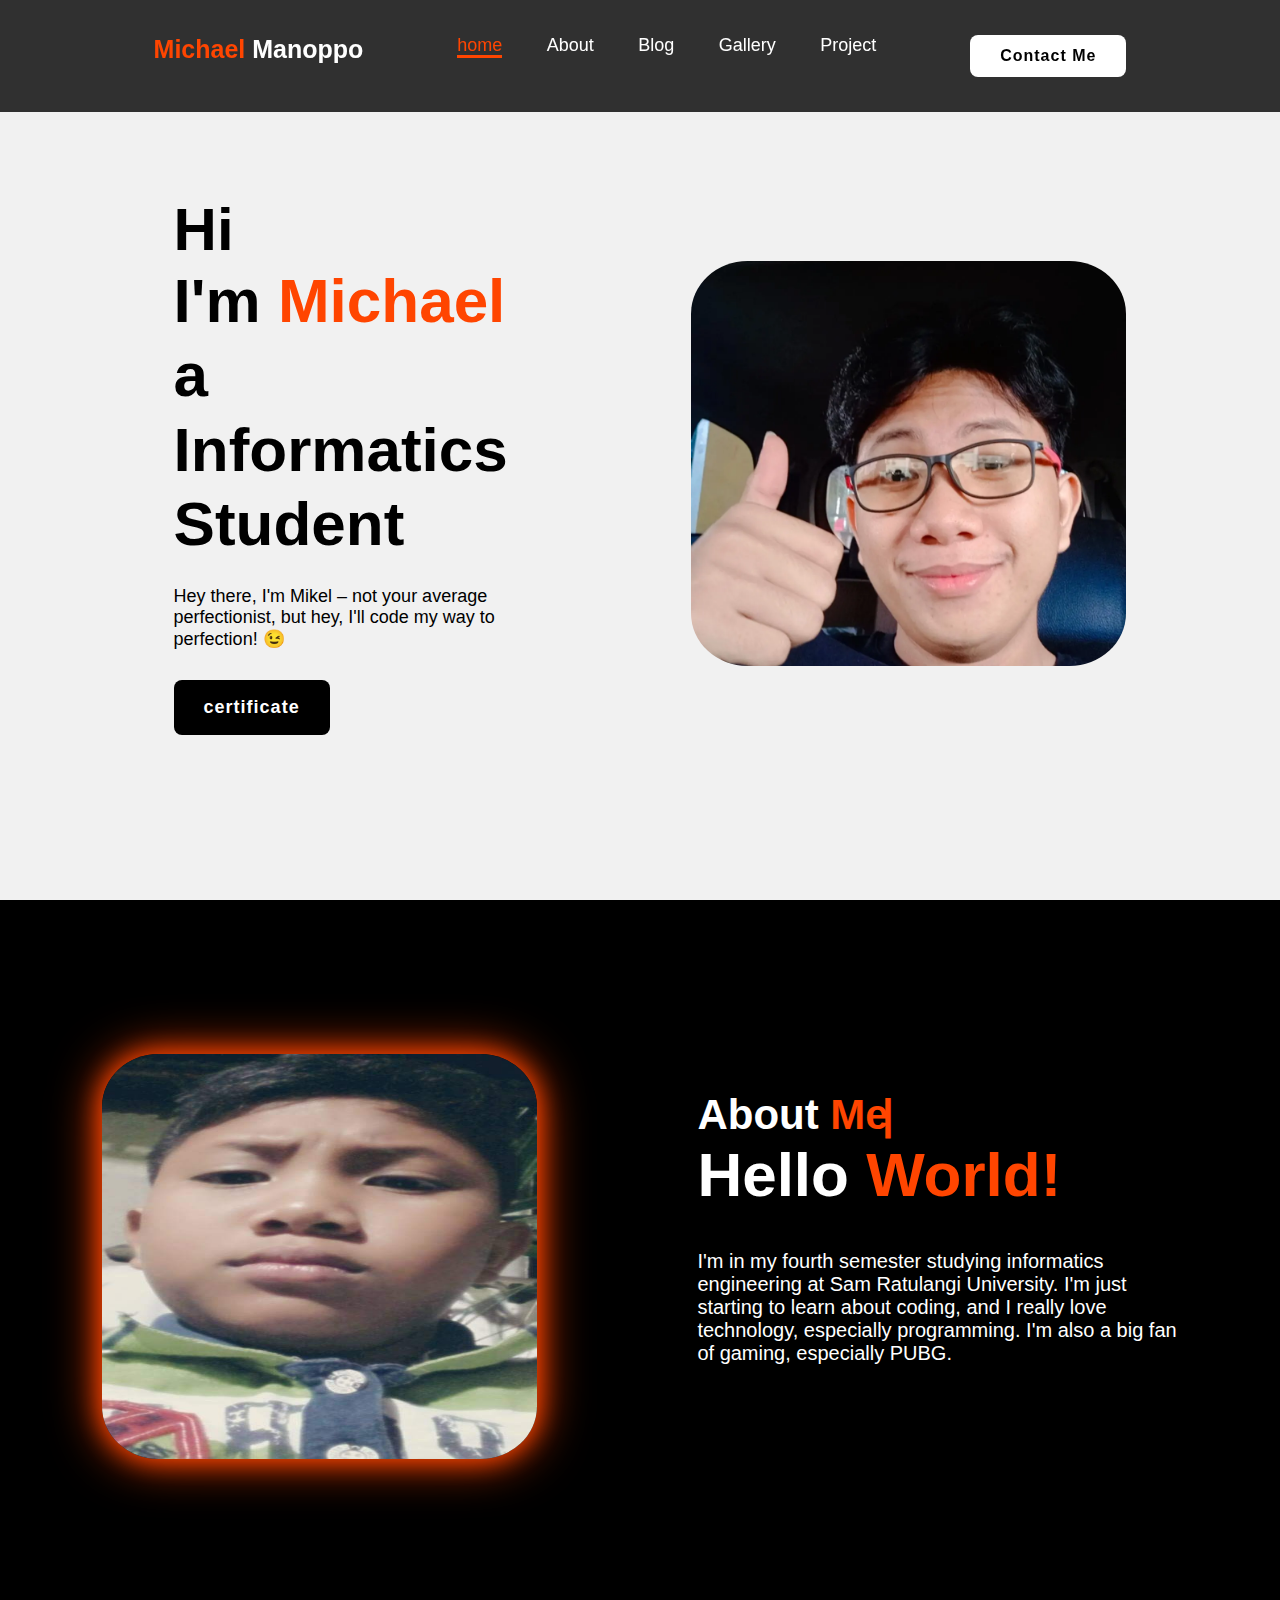
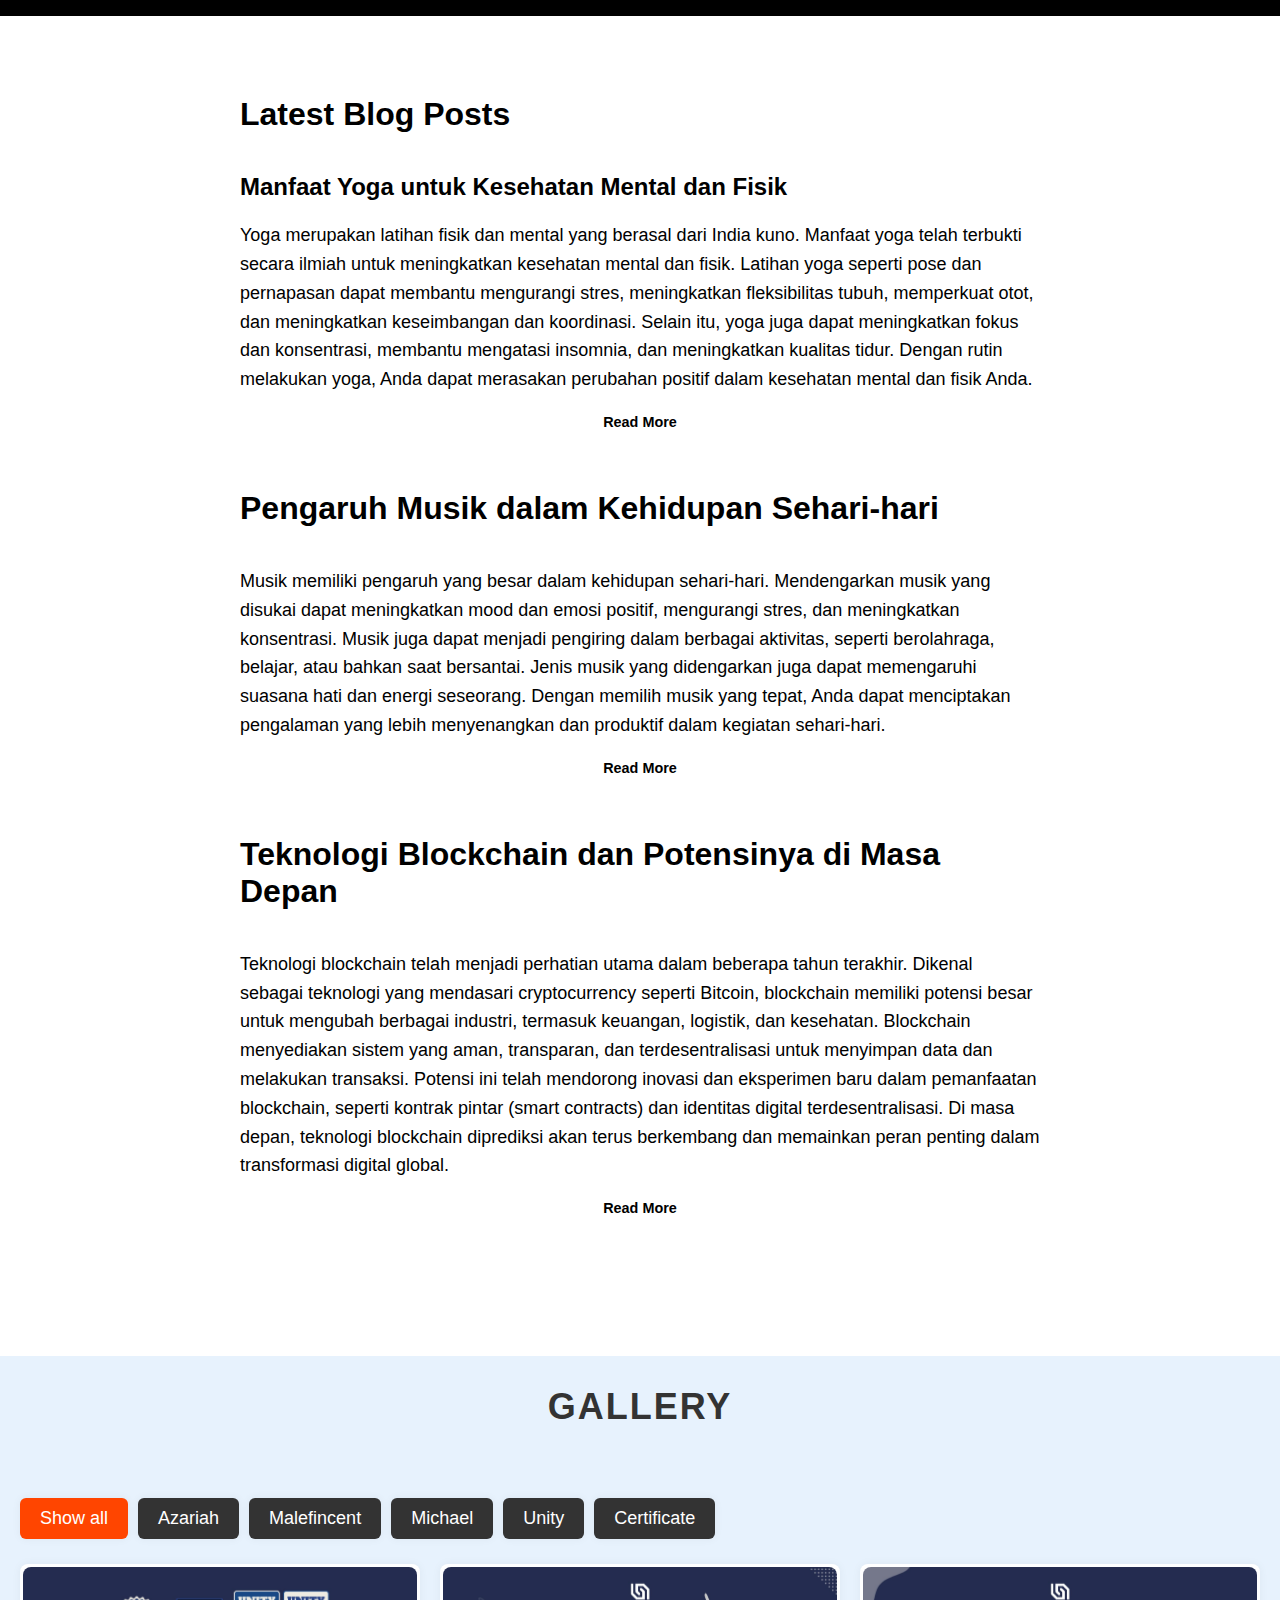
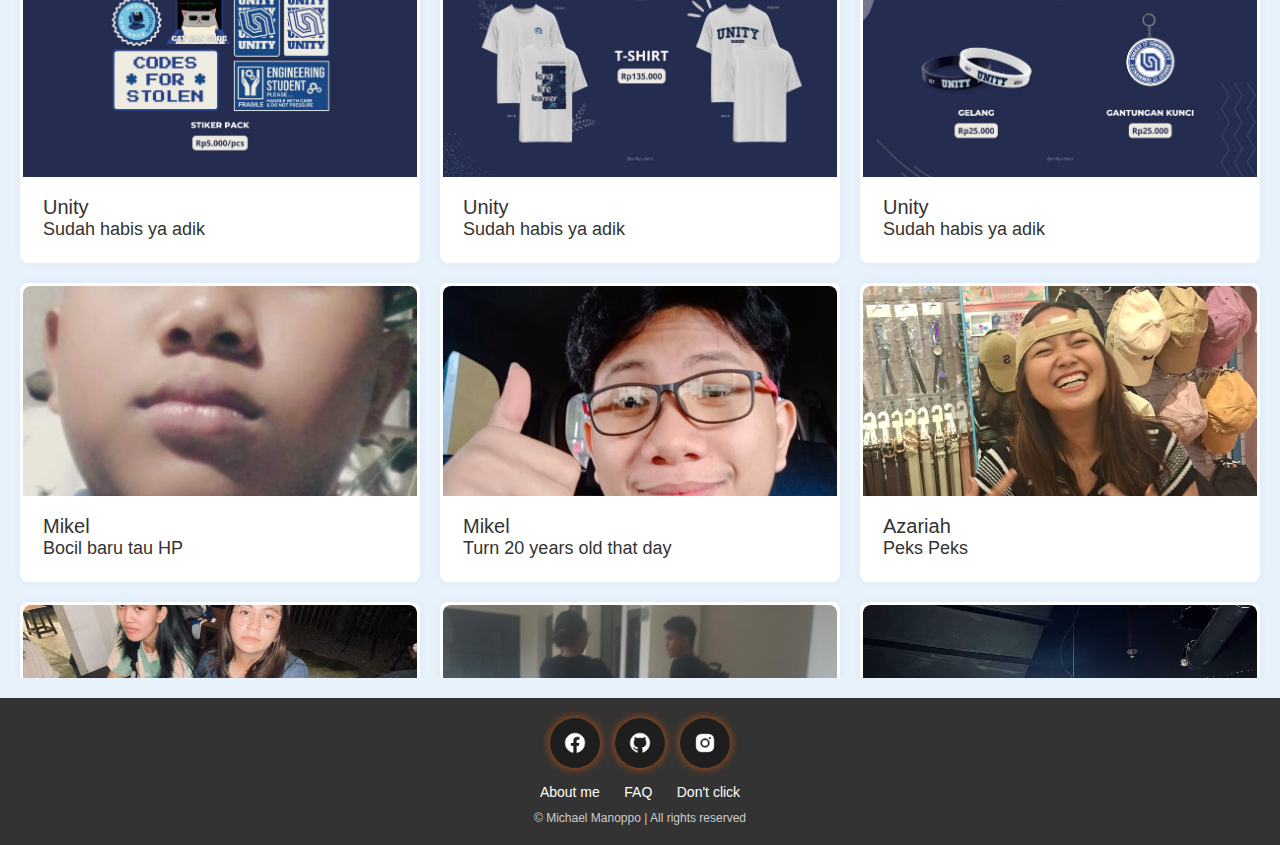
==== commit e41a2184: "implement typing animation for 'About Me' text" ====
--- a/index.html
+++ b/index.html
@@ -47,7 +47,7 @@
             <img src="Gambar/Profil home.jpg" alt="about me" />
         </div>
         <div class="about-content">
-            <h2 class="heading">About <span>Me</span></h2>
+            <h2 class="heading">About <span class="typing-text">Me</span></h2>
             <h3>Hello <span>World!</span></h3>
             <p>
                 I'm in my fourth semester studying informatics engineering at Sam
--- a/style.css
+++ b/style.css
@@ -228,6 +228,26 @@
     margin: 2em 0 3em;
 }
 
+.typing-text {
+    display: inline-block;
+    position: relative;
+    color: orangered;
+  }
+  
+  .typing-text::after {
+    content: '|'; /* Kursor */
+    position: absolute;
+    right: -5px;
+    animation: blink 0.7s steps(1) infinite;
+  }
+  
+  @keyframes blink {
+    50% {
+      opacity: 0;
+    }
+  }
+  
+
 /* Blog Section */
 .blog {
     padding: 80px 12%;
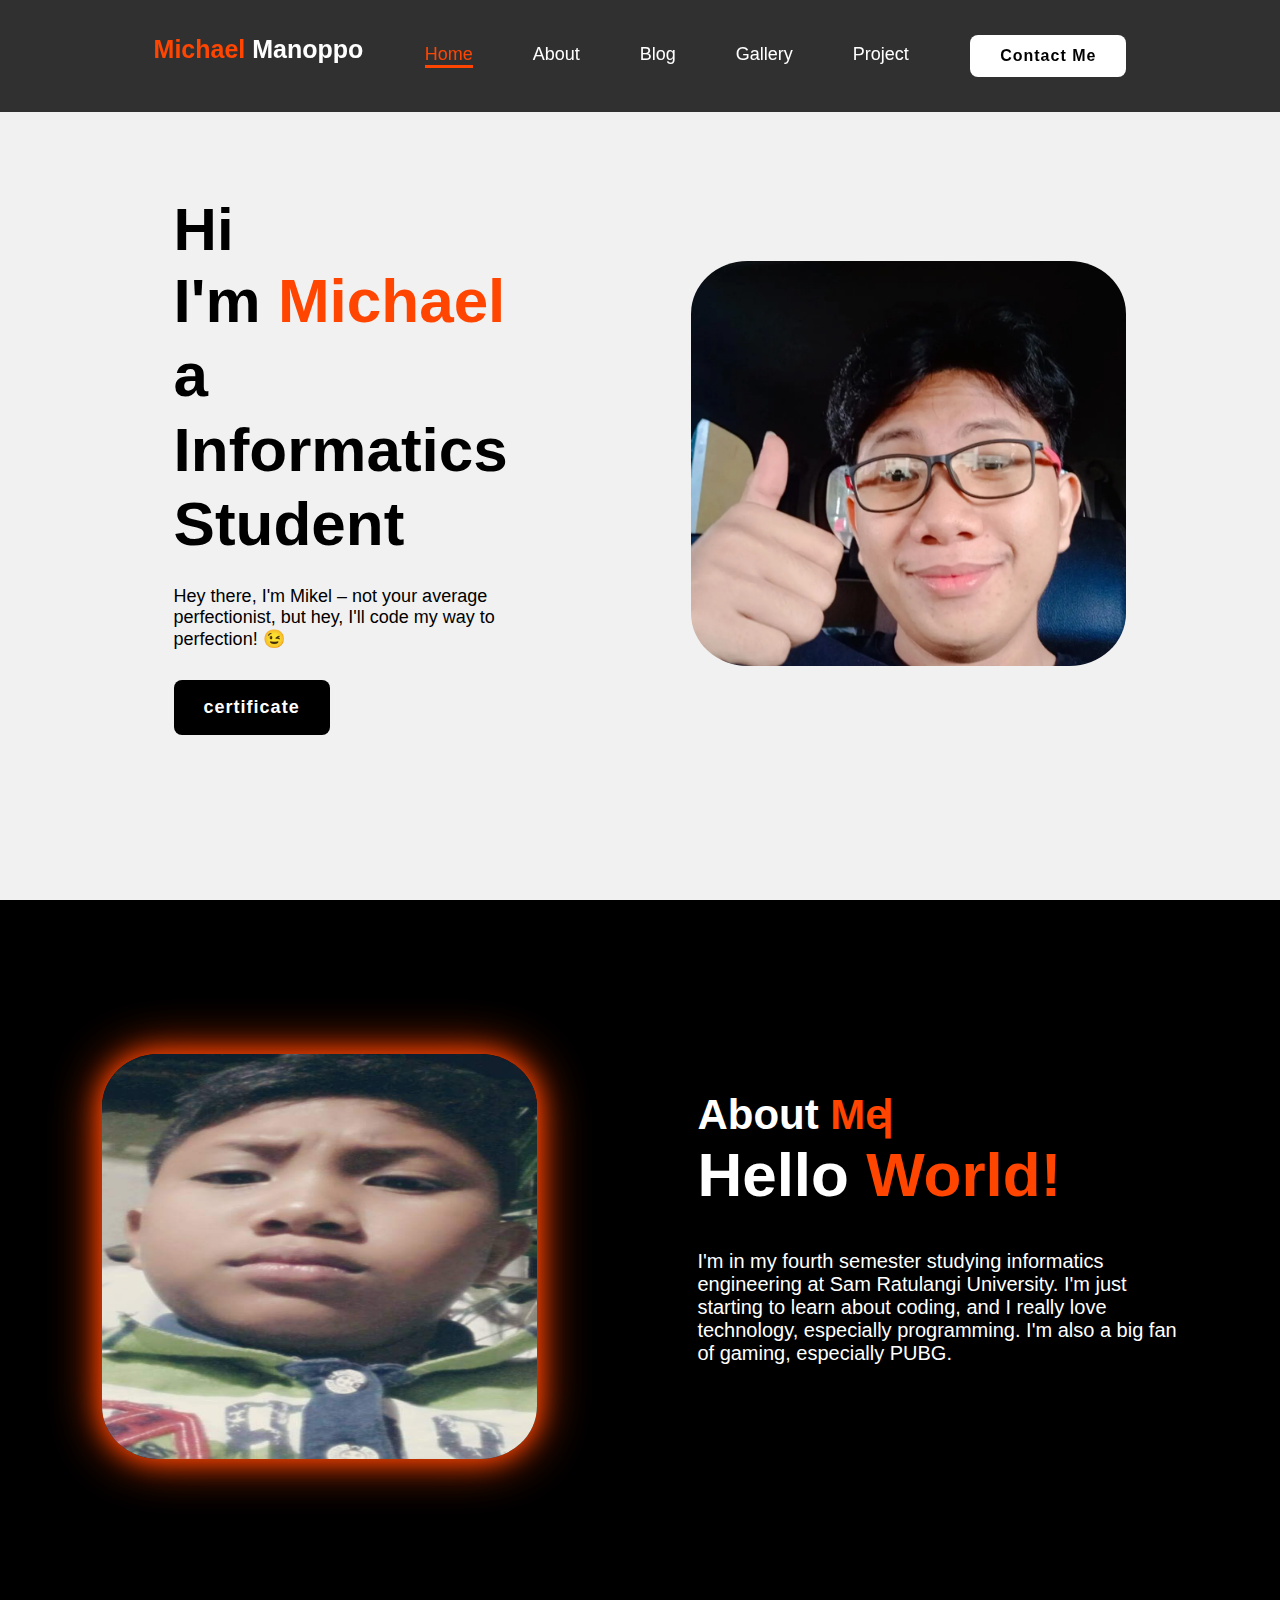
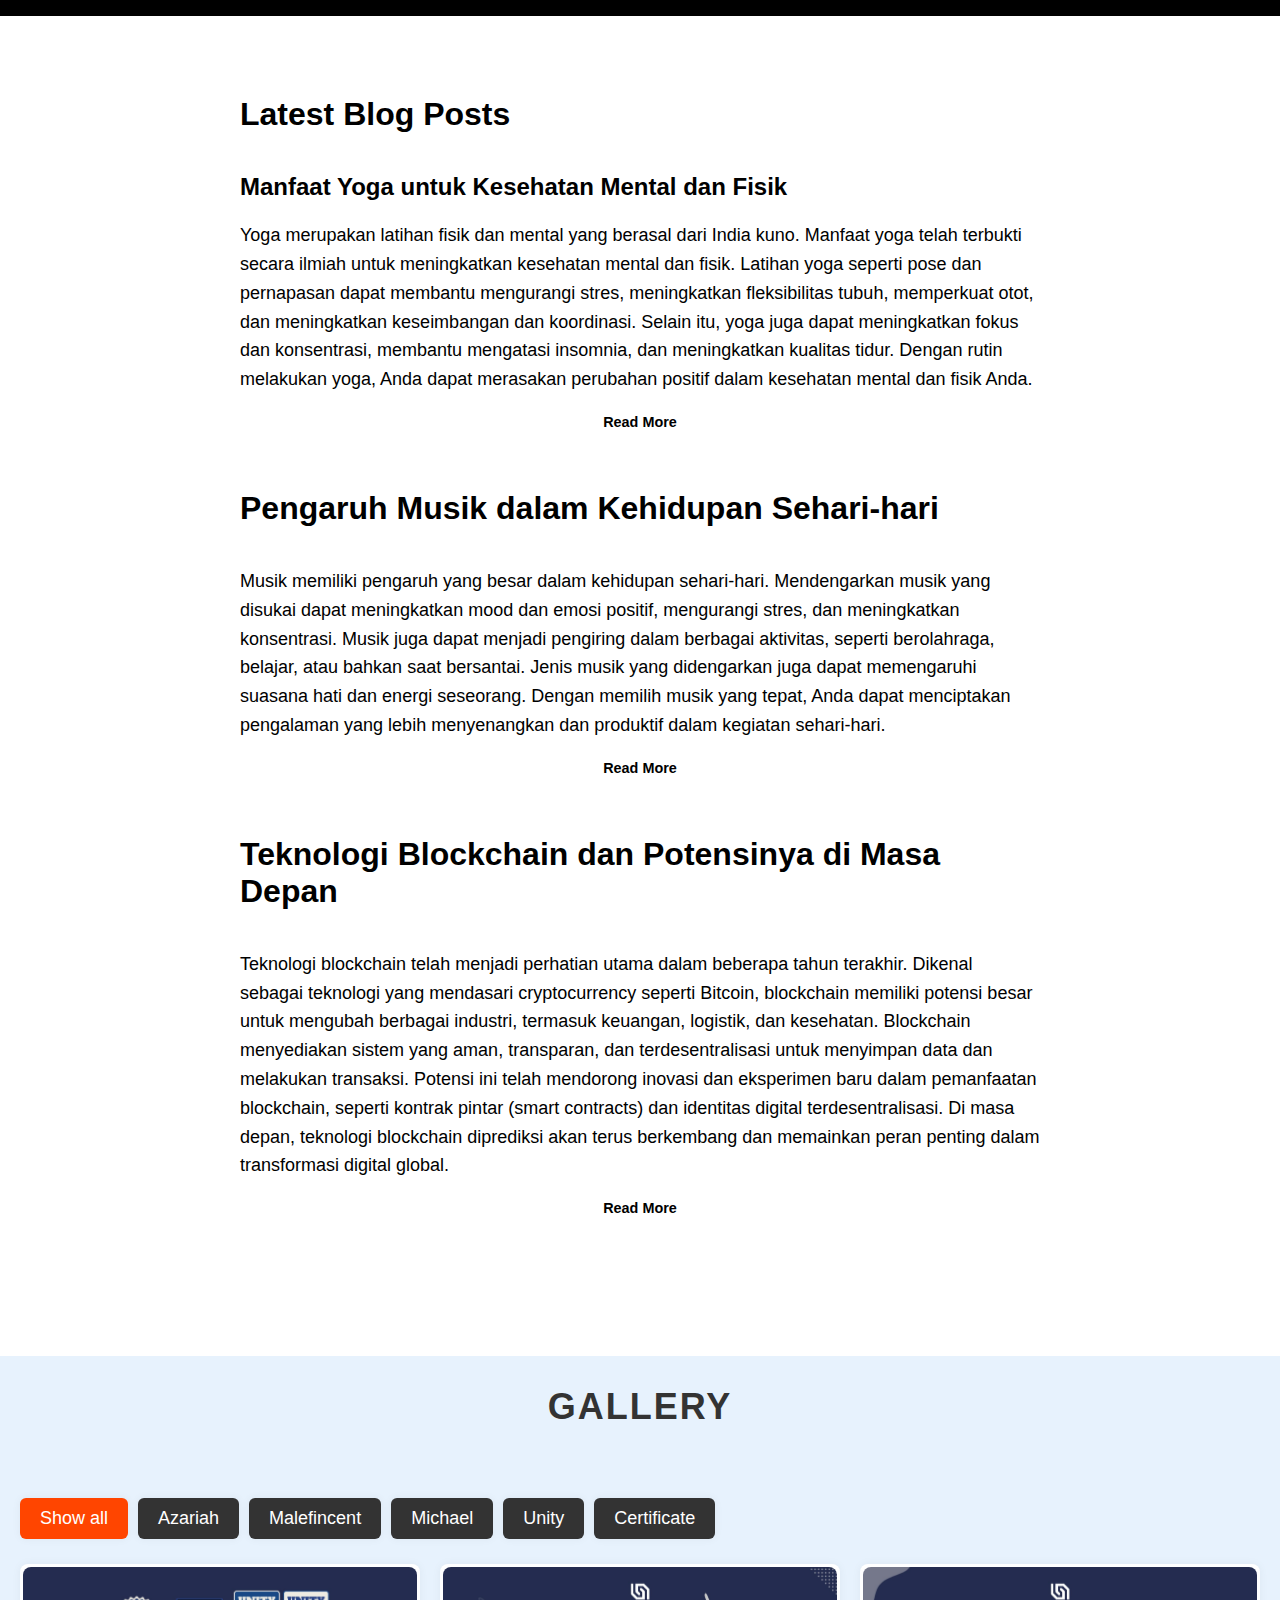
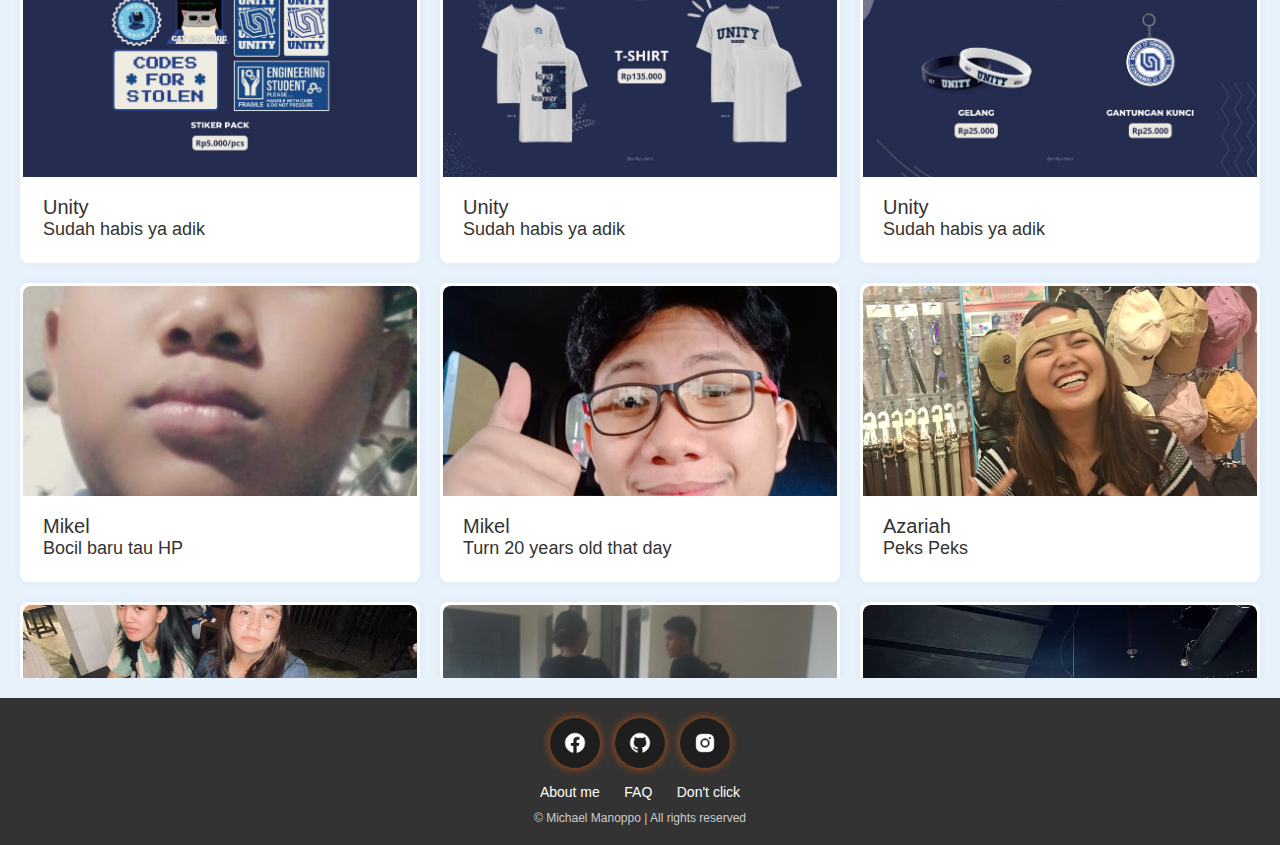
==== commit 84ee4d96: "links to use semantic IDs (home, about, blog, gallery)" ====
--- a/index.html
+++ b/index.html
@@ -14,16 +14,16 @@
     <header class="header">
         <a href="index.html" class="logo"><span>Michael </span>Manoppo</a>
         <nav class="navbar" id="navbar">
-            <a href="#A" class="active">home</a>
-            <a href="#A1">About</a>
-            <a href="#A2">Blog</a>
-            <a href="#A3">Gallery</a>
-            <a href="#">Project</a>
+            <a href="#home" class="active" aria-current="page">Home</a>
+            <a href="#about" aria-label="About section">About</a>
+            <a href="#blog" aria-label="Blog section">Blog</a>
+            <a href="#gallery" aria-label="Gallery section">Gallery</a>
+            <a href="#" aria-label="Project section">Project</a>
         </nav>
         <a href="#A5" class="contact">Contact Me</a>
     </header>
 
-    <section id="A" class="home">
+    <section id="home" class="home">
         <div class="home-content">
             <h3 class="animated-text">Hi</h3>
             <h1 class="animated-text">
@@ -42,7 +42,7 @@
         </div>
     </section>
 
-    <section id="A1" class="about">
+    <section id="about" class="about">
         <div class="about-img">
             <img src="Gambar/Profil home.jpg" alt="about me" />
         </div>
@@ -58,7 +58,7 @@
         </div>
     </section>
 
-    <section id="A2" class="blog">
+    <section id="blog" class="blog">
         <div class="blog-content">
             <h2>Latest Blog Posts</h2>
             <article>
@@ -114,7 +114,7 @@
         </div>
     </section>
 
-    <section id="A3" class="gallery">
+    <section id="gallery" class="gallery">
         <h1>Gallery</h1>
         <div class="container">
             <div class="filter-buttons">
@@ -129,7 +129,7 @@
             <div class="filterable-photo">
                 <!--Unity Photo-->
                 <div class="photo" id="p5">
-                    <img src="Gambar/unitySticker.jpg" alt="Unity" onclick="openImage(this.src)" />
+                    <img src="Gambar/unitySticker.jpg" alt="Unity sticker collection" onclick="openImage(this.src)" />
                     <div class="photo-body">
                         <h6 class="photo-title">Unity</h6>
                         <p class="photo-text">Sudah habis ya adik</p>
--- a/style.css
+++ b/style.css
@@ -16,7 +16,7 @@
     background: rgba(0,0,0,0.6); 
 }
 .header{
-    position: fixed;
+    position: fixed;    
     top: 0;
     left: 0;
     width: 100%;
@@ -49,6 +49,9 @@
 }
 
 .navbar {
+    display: flex;
+    align-items: center;
+    gap: 20px;
     transition: padding 0.3s, background-color 0.3s;
 }
 
@@ -65,7 +68,7 @@
         margin: 0 20px;
         border-bottom: 3px solid transparent;
         transition: 0.3s ease;
-    }
+    }   
 
     .navbar a:hover{
         color: orangered;
@@ -499,3 +502,59 @@
 
 
 
+  @media (max-width: 768px) {
+    .header {
+        padding: 15px 5%;
+    }
+
+    .logo {
+        font-size: 20px;
+    }
+
+    .navbar {
+        flex-direction: column;
+        align-items: flex-start;
+        gap: 10px;
+    }
+
+    .navbar a {
+        font-size: 16px;
+        margin: 5px 0;
+    }
+
+    .home {
+        flex-direction: column;
+        gap: 2em;
+        padding: 20px 5%;
+    }
+
+    .home-content h3 {
+        font-size: 40px;
+    }
+
+    .home-content h1 {
+        font-size: 45px;
+        line-height: 1.2;
+    }
+
+    .home-content p {
+        font-size: 16px;
+    }
+
+    .btn-box {
+        width: 100%;
+        justify-content: center;
+        gap: 1em;
+    }
+
+    .btn-1 {
+        font-size: 16px;
+        padding: 10px 20px;
+    }
+
+    .img-box img {
+        width: 300px;
+        height: auto;
+        border-radius: 50%;
+    }
+}
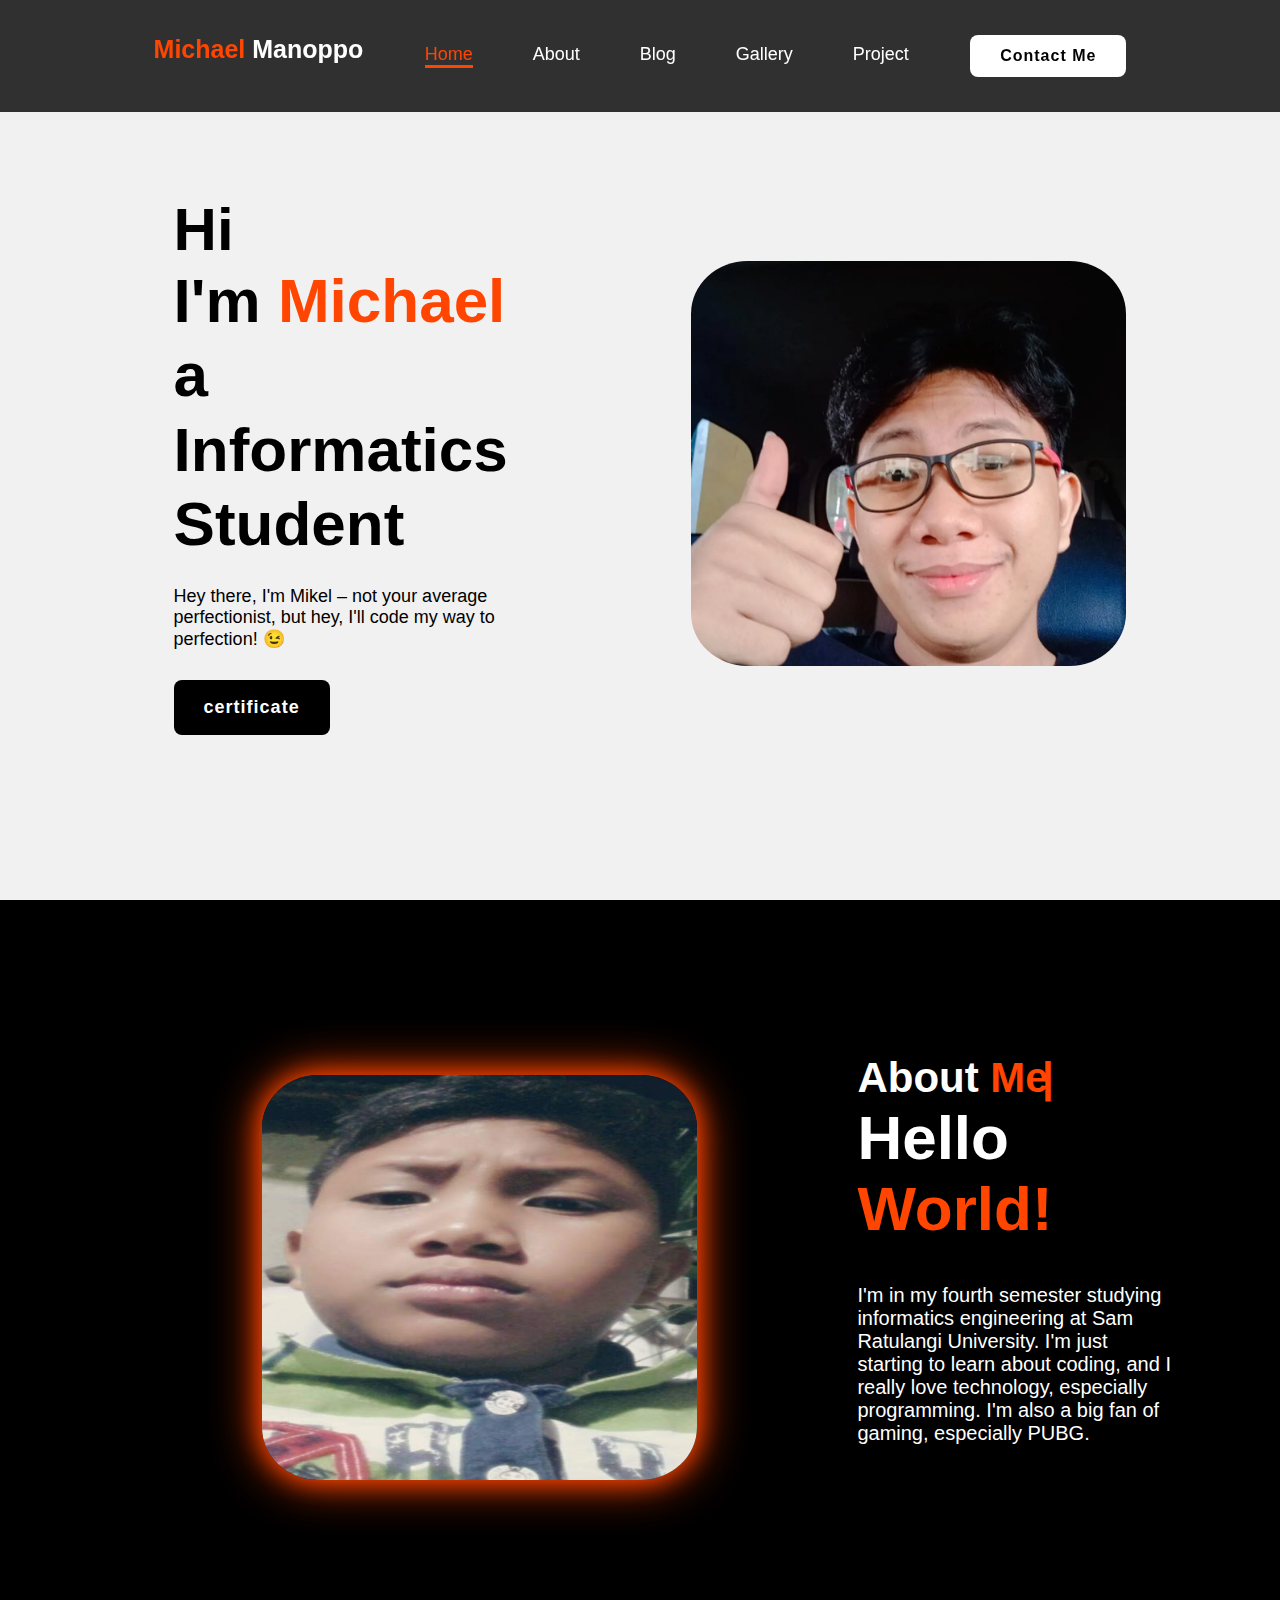
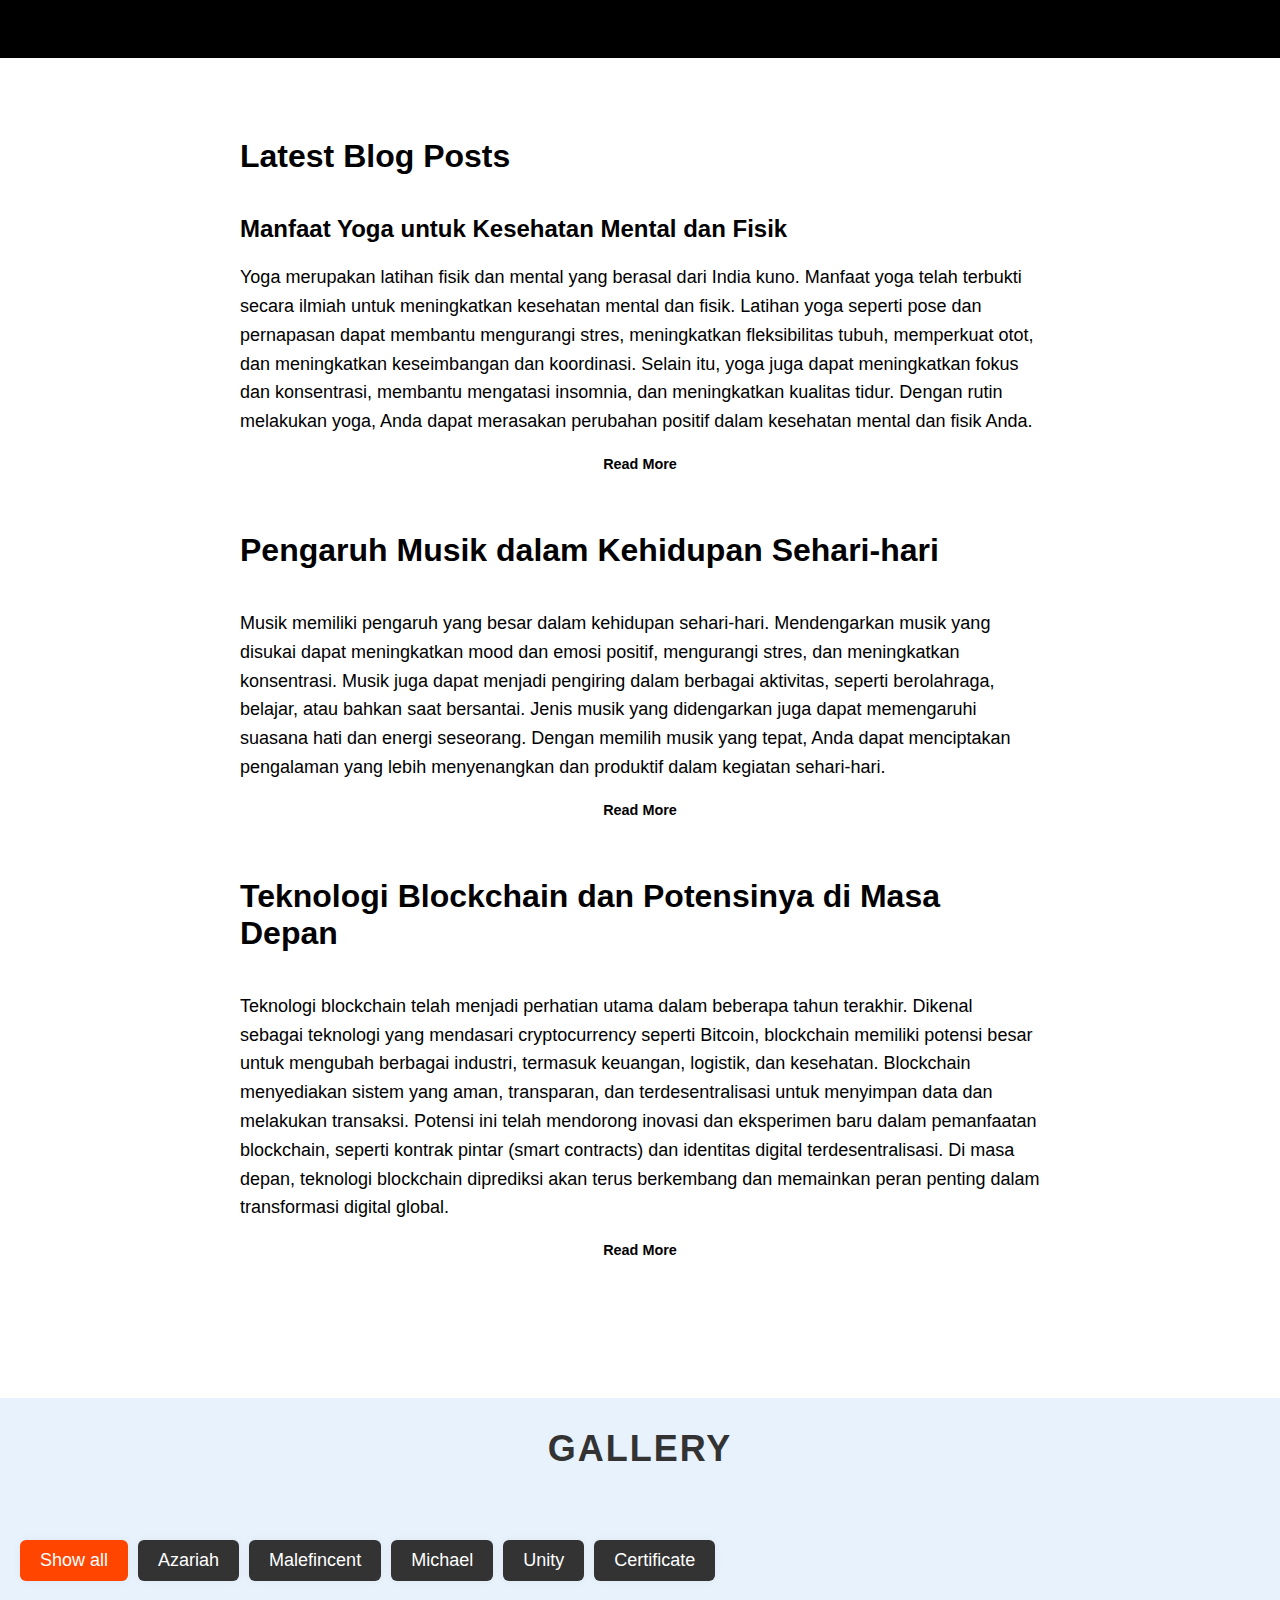
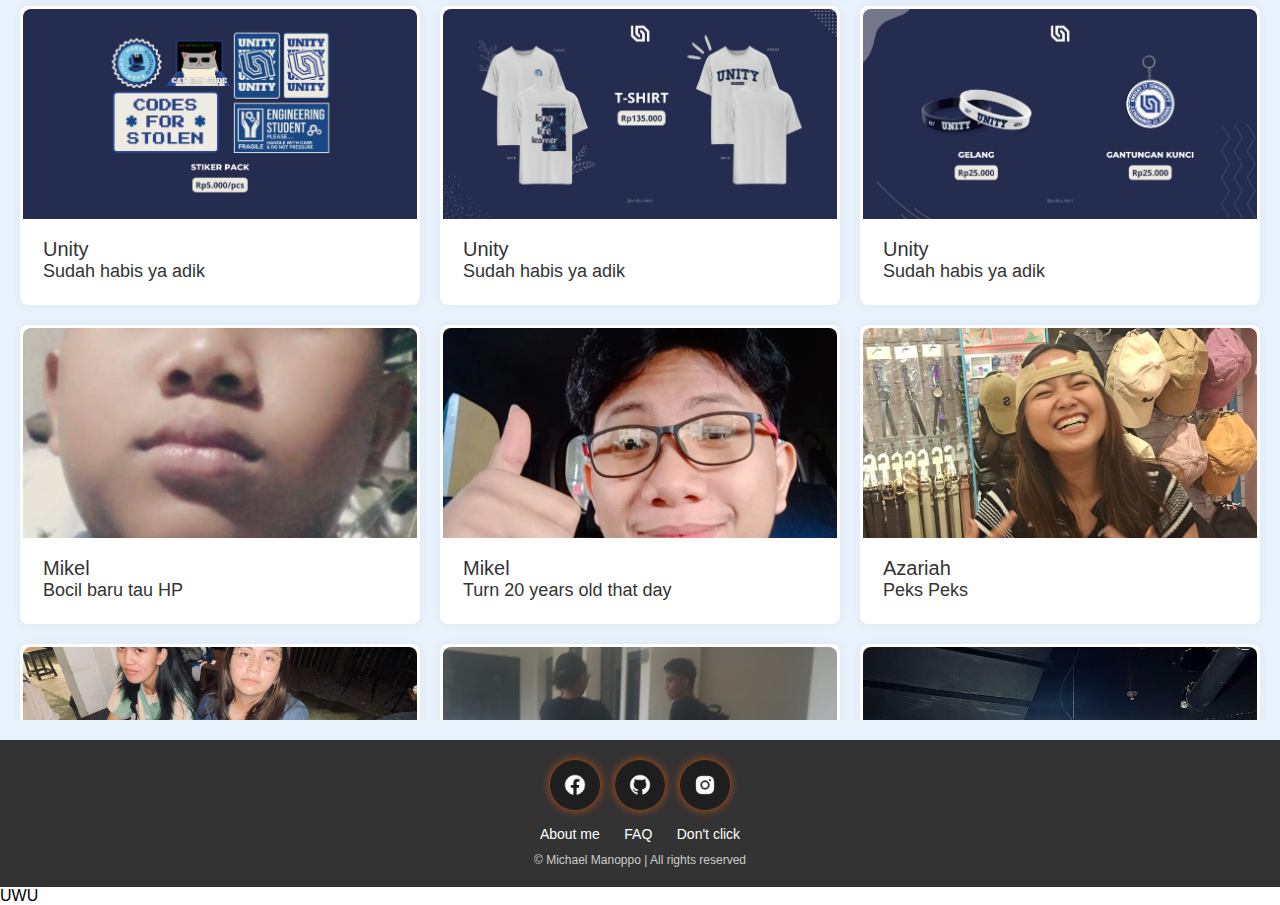
==== commit e762b747: "add jumpscare feature and animation" ====
--- a/index.html
+++ b/index.html
@@ -20,7 +20,7 @@
             <a href="#gallery" aria-label="Gallery section">Gallery</a>
             <a href="#" aria-label="Project section">Project</a>
         </nav>
-        <a href="#A5" class="contact">Contact Me</a>
+        <a href="#footer-links" class="contact">Contact Me</a>
     </header>
 
     <section id="home" class="home">
@@ -43,6 +43,11 @@
     </section>
 
     <section id="about" class="about">
+        <div class="lava-background">
+            <div class="lava-blob blob1"></div>
+            <div class="lava-blob blob2"></div>
+            <div class="lava-blob blob3"></div>
+        </div>
         <div class="about-img">
             <img src="Gambar/Profil home.jpg" alt="about me" />
         </div>
@@ -263,6 +268,7 @@
     </section>
 
     <footer class="footer">
+        <div class="fire-particles"></div>
         <div class="social-icons">
             <a href="https://web.facebook.com/michael.manoppo.1" target="_blank" title="Facebook">
                 <img src="Gambar/facebook.png" alt="Facebook" />
@@ -275,7 +281,7 @@
             </a>
         </div>
 
-        <div class="footer-links">
+        <div id="footer-links" class="footer-links">
             <a href="#about">About me</a>
             <a href="#faq">FAQ</a>
             <a href="#dontclick">Don't click</a>
@@ -285,6 +291,10 @@
             © Michael Manoppo | All rights reserved
         </div>
     </footer>
+
+    <div id="jumpscare" class="jumpscare">
+        <div class="jumpscare-text">UWU</div>
+    </div>
 </body>
 
 </html>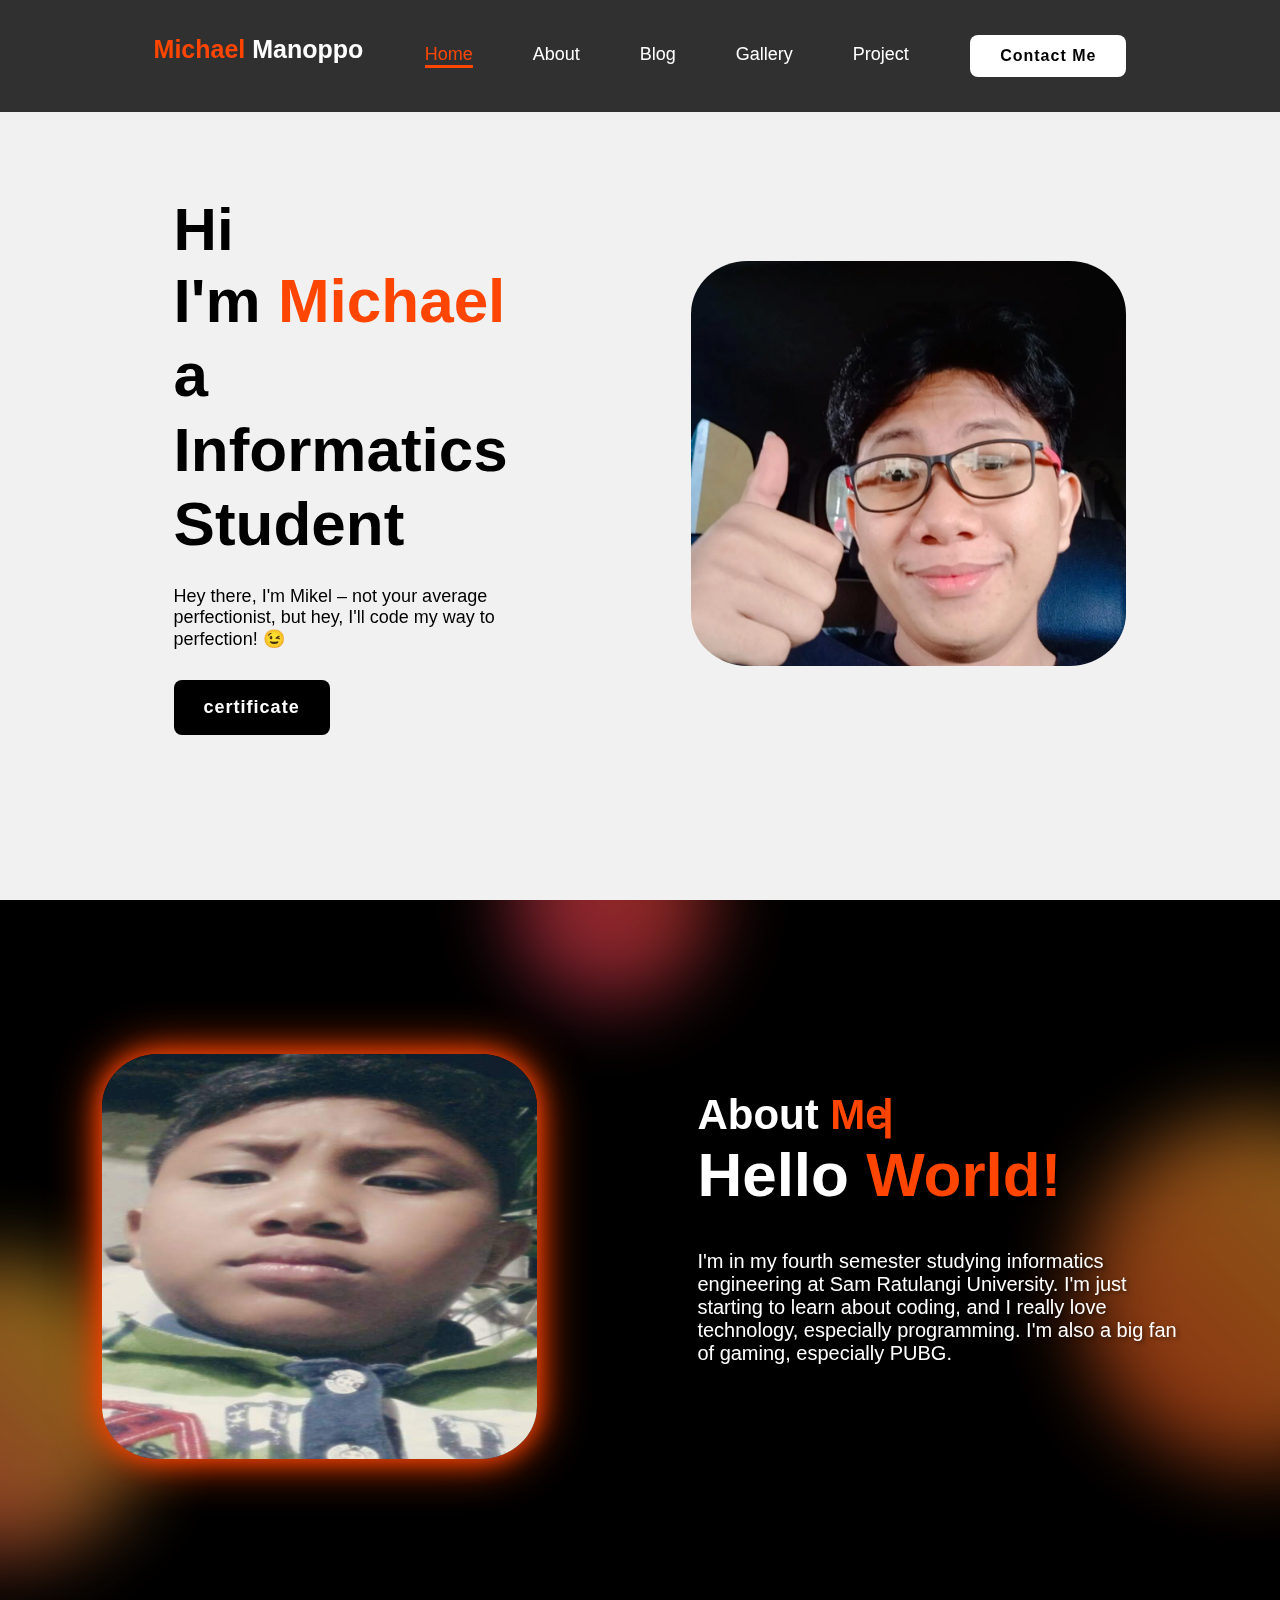
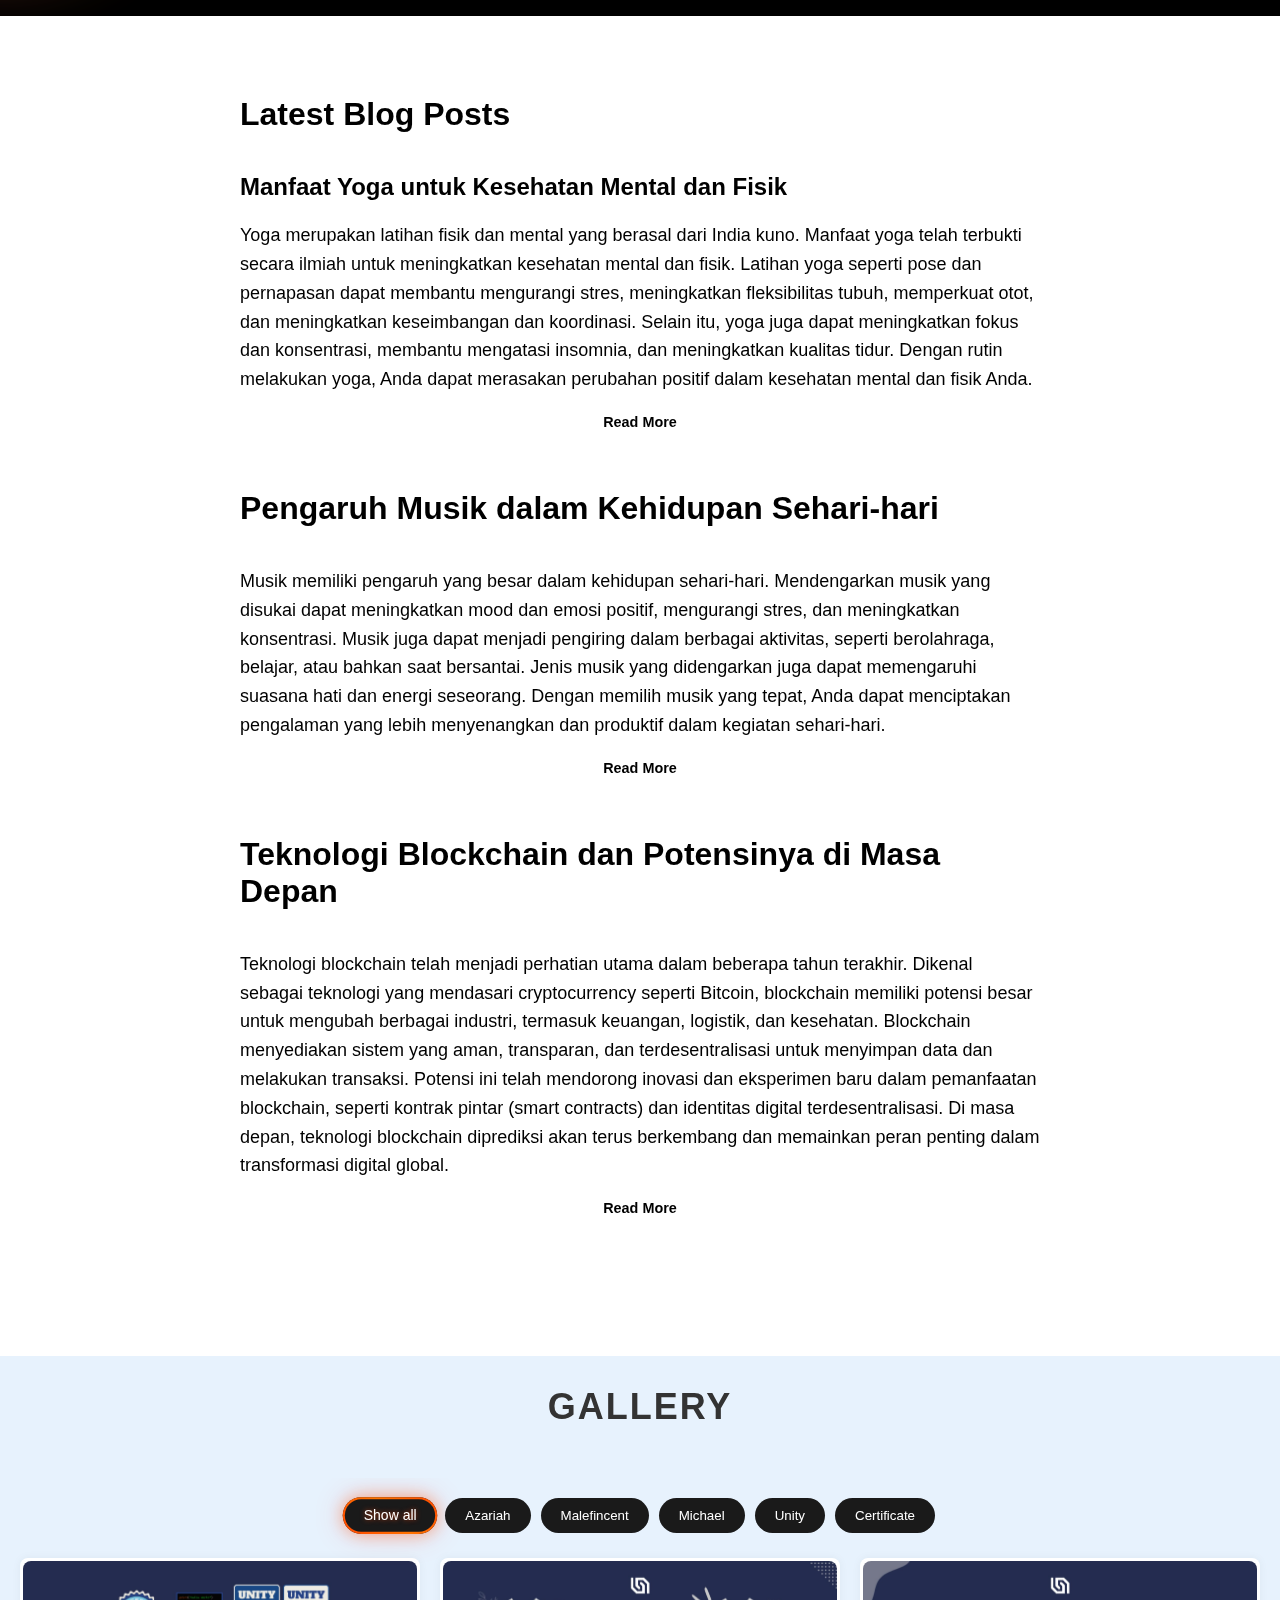
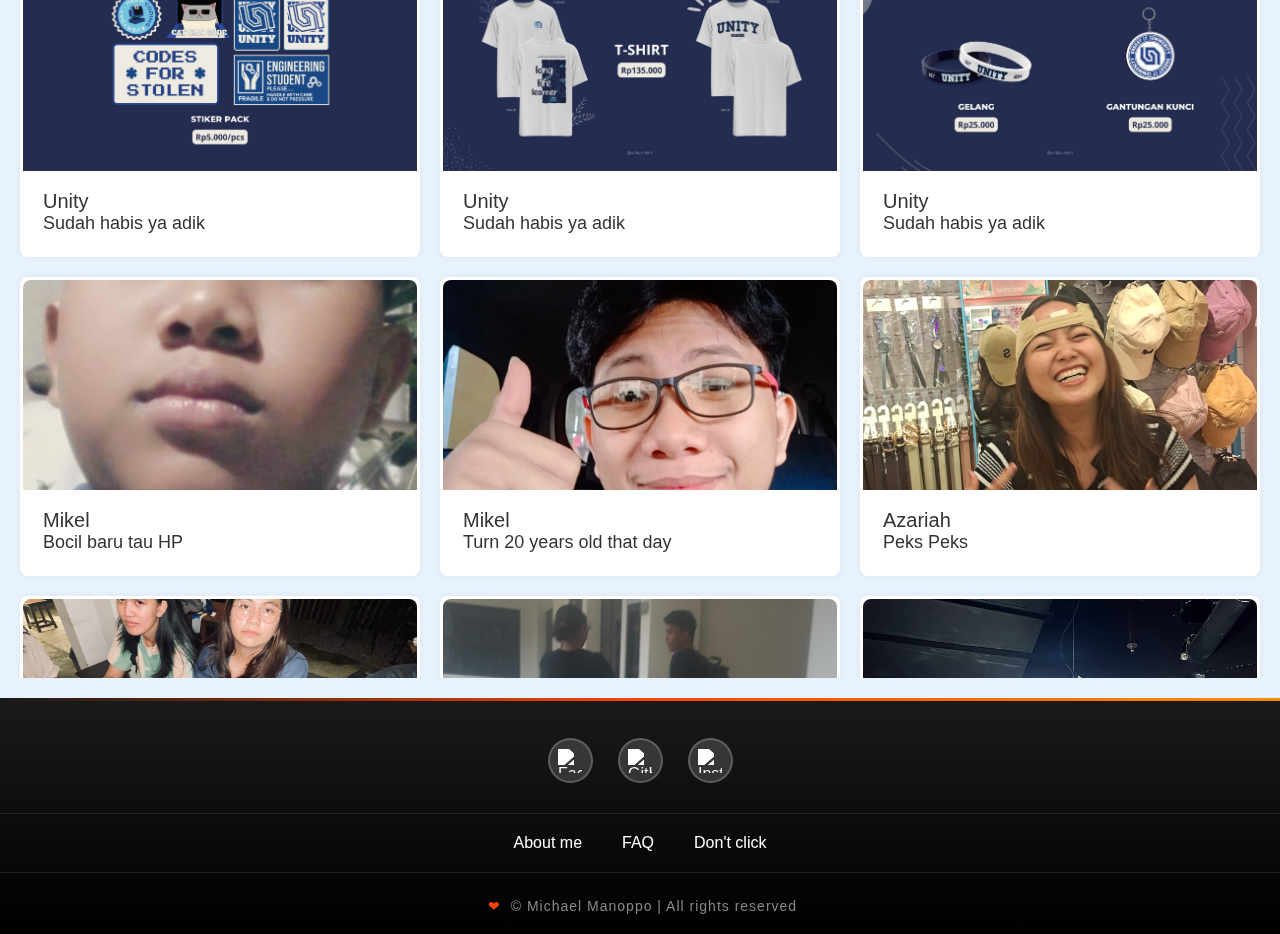
==== commit b3463b8d: "new cert" ====
--- a/index.html
+++ b/index.html
@@ -6,7 +6,6 @@
     <meta name="viewport" content="width=device-width, initial-scale=1.0" />
     <title>Michael Manoppo</title>
     <link rel="stylesheet" href="style.css" />
-    <script src="script.js"></script>
     <link rel="icon" type="image/x-icon" href="Gambar/cute2.png" />
 </head>
 
@@ -249,18 +248,24 @@
                 </div>
                 <!--Certi-->
                 <div class="photo" id="p6">
-                    <img src="Gambar/SoloLearn C++.png" alt="C++" onclick="openImage(this.src)" />
+                    <img src="Gambar/cert/SoloLearn C++.png" alt="C++" onclick="openImage(this.src)" />
                     <div class="photo-body">
                         <h6 class="photo-title">SoloLearn</h6>
                         <p class="photo-text">My first Certificate</p>
                     </div>
                 </div>
                 <div class="photo" id="p6">
-                    <img src="Gambar/PCAP Programming Essentials in Python.png" alt="C++"
-                        onclick="openImage(this.src)" />
+                    <img src="Gambar/cert/PCAP Programming Essentials in Python.png" alt="Python" onclick="openImage(this.src)" />
                     <div class="photo-body">
                         <h6 class="photo-title">Python Essentials</h6>
                         <p class="photo-text">My Second Certificate</p>
+                    </div>
+                </div>
+                <div class="photo" id="p6">
+                    <img src="Gambar/cert/FreeCodeCamp_Backend.png" alt="Backend Development" onclick="openImage(this.src)" />
+                    <div class="photo-body">
+                        <h6 class="photo-title">Backend Development</h6>
+                        <p class="photo-text">My Third Certificate</p>
                     </div>
                 </div>
             </div>
@@ -271,13 +276,13 @@
         <div class="fire-particles"></div>
         <div class="social-icons">
             <a href="https://web.facebook.com/michael.manoppo.1" target="_blank" title="Facebook">
-                <img src="Gambar/facebook.png" alt="Facebook" />
+                <img src="Gambar/social_icons/facebook.png" alt="Facebook" />
             </a>
             <a href="https://github.com/MikeNoppo" target="_blank" title="GitHub">
-                <img src="Gambar/GitHub.png" alt="GitHub" />
+                <img src="Gambar/social_icons/GitHub.png" alt="GitHub" />
             </a>
             <a href="https://www.instagram.com/mikelnoppo/" target="_blank" title="Instagram">
-                <img src="Gambar/Instagram_icon.png" alt="Instagram" />
+                <img src="Gambar/social_icons/Instagram_icon.png" alt="Instagram" />
             </a>
         </div>
 
@@ -292,9 +297,7 @@
         </div>
     </footer>
 
-    <div id="jumpscare" class="jumpscare">
-        <div class="jumpscare-text">UWU</div>
-    </div>
+    <script src="script.js"></script>
 </body>
 
 </html>--- a/style.css
+++ b/style.css
@@ -199,14 +199,87 @@
 }
     
 
-.about{
+.about {
+    position: relative;
     display: flex;
     justify-content: center;
     align-items: center;
     padding: 12% 8%;
     gap: 10em;
-    background: black;
-}
+    background: #000;
+    overflow: hidden;
+}
+
+.lava-background {
+    position: absolute;
+    top: 0;
+    left: 0;
+    width: 100%;
+    height: 100%;
+    filter: blur(40px);
+    opacity: 0.8;
+}
+
+.lava-blob {
+    position: absolute;
+    border-radius: 50%;
+    background: linear-gradient(45deg, #ff4e50, #f9d423);
+    animation: move 20s ease-in-out infinite;
+    opacity: 0.7;
+}
+
+.blob1 {
+    width: 300px;
+    height: 300px;
+    left: -150px;
+    top: 50%;
+    animation-delay: 0s;
+    background: linear-gradient(45deg, #ff4e50, #f9d423);
+}
+
+.blob2 {
+    width: 350px;
+    height: 350px;
+    right: -150px;
+    top: 30%;
+    animation-delay: -5s;
+    background: linear-gradient(45deg, #fc4a1a, #f7b733);
+}
+
+.blob3 {
+    width: 200px;
+    height: 200px;
+    left: 40%;
+    top: -100px;
+    animation-delay: -10s;
+    background: linear-gradient(45deg, #ff416c, #ff4b2b);
+}
+
+@keyframes move {
+    0%, 100% {
+        transform: translate(0, 0) scale(1);
+    }
+    25% {
+        transform: translate(100px, 50px) scale(1.2);
+    }
+    50% {
+        transform: translate(50px, 100px) scale(0.8);
+    }
+    75% {
+        transform: translate(-50px, 50px) scale(1.1);
+    }
+}
+
+.about-content, .about-img {
+    position: relative;
+    z-index: 1;
+}
+
+.about-content {
+    color: #fff;
+    text-shadow: 2px 2px 4px rgba(0, 0, 0, 0.5);
+}
+
 .about-img img{
     border-radius: 13%;
     width: 435px;
@@ -325,34 +398,88 @@
     max-height: calc(100vh - 100px); 
 
 }
-.filter-buttons{
+.filter-buttons {
+    display: flex;
+    gap: 10px;
+    margin-bottom: 20px;
+    justify-content: center;
     flex-wrap: wrap;
-    display: flex;
-    align-items: center;
-    gap: 10px;
 }
 
 .filter-buttons button {
+    position: relative;
     padding: 10px 20px;
-    font-size: 18px;
-    background-color: #333;
+    background: #1a1a1a;
     color: white;
     border: none;
-    border-radius: 6px;
+    border-radius: 25px;
     cursor: pointer;
-    box-shadow: 0 0 10px rgba(0, 0, 0,0.05);
-}
-
-.filter-buttons button:hover {
-    color: orangered;
-    text-shadow: 0 0 25px orangered,
-                 0 0 50px orangered;
-    transition: scale(1.1);
-}
+    overflow: hidden;
+    transition: all 0.3s ease;
+}
+
+.filter-buttons button::before {
+    content: '';
+    position: absolute;
+    top: -2px;
+    left: -2px;
+    width: calc(100% + 4px);
+    height: calc(100% + 4px);
+    background: linear-gradient(45deg, 
+        #ff4500, /* orangered */
+        #ff7300,
+        #ff4500, /* orangered */
+        #ff8c00,
+        #ff4500, /* orangered */
+        #ff6347,
+        #ff4500  /* orangered */
+    );
+    border-radius: 25px;
+    z-index: -1;
+    animation: animate 20s linear infinite;
+    background-size: 400%;
+    opacity: 0;
+    transition: opacity 0.3s ease;
+}
+
+.filter-buttons button:hover::before,
+.filter-buttons button.active::before {
+    opacity: 1;
+}
+
+@keyframes animate {
+    0% {
+        background-position: 0 0;
+    }
+    50% {
+        background-position: 200% 0;
+    }
+    100% {
+        background-position: 400% 0;
+    }
+}
+
+.filter-buttons button::after {
+    content: '';
+    position: absolute;
+    inset: 2px;
+    background: #1a1a1a;
+    border-radius: 23px;
+    z-index: -1;
+}
+
+.filter-buttons button:hover,
 .filter-buttons button.active {
-    background: orangered;
     color: white;
-}
+    text-shadow: 0 0 5px rgba(255, 69, 0, 0.7); /* orangered glow */
+    transform: scale(1.05);
+}
+
+.filter-buttons button.active {
+    box-shadow: 0 0 15px rgba(255, 69, 0, 0.4), /* orangered outer glow */
+                0 0 30px rgba(255, 69, 0, 0.2); /* orangered spread glow */
+}
+
 .filterable-photo {
     display: flex;
     margin-top: 25px;
@@ -394,115 +521,226 @@
 
 /* Gallery styles for the popup container */
 .popup-container {
-    display: none;
     position: fixed;
     top: 0;
     left: 0;
     width: 100%;
     height: 100%;
-    background-color: rgba(0, 0, 0, 0.7); 
-    z-index: 999;
-}
-
-.popup-image {
-    display: block;
-    max-width: 80%;
-    max-height: 80%;
-    margin: auto;
-    position: absolute;
-    top: 50%;
-    left: 50%;
-    transform: translate(-50%, -50%);
-    box-shadow: 0px 0px 20px rgba(0, 0, 0, 0.5); 
-    border-radius: 10px;
-}
-
-.close-btn {
-    position: absolute;
-    top: 10px;
-    right: 10px;
-    width: 30px;
-    height: 30px;
-    background-color: red;
-    color: white;
-    font-size: 20px;
-    display: flex;
+    background-color: rgba(0, 0, 0, 0.9);
+    display: none;
     justify-content: center;
     align-items: center;
+    z-index: 1000;
+    opacity: 0;
+    transition: opacity 0.3s ease-in-out;
+}
+
+.popup-image {
+    max-width: 90%;
+    max-height: 90vh;
+    transform: scale(0.5);
+    transition: transform 0.3s ease-in-out;
+}
+
+.popup-container.active {
+    opacity: 1;
+}
+
+.popup-container.active .popup-image {
+    transform: scale(1);
+}
+
+.close-btn {
+    position: absolute;
+    top: 15px;
+    right: 25px;
+    color: #fff;
+    font-size: 70px;
     cursor: pointer;
-    z-index: 1000;
-    border-radius: 5px;
-    box-shadow: 0px 0px 5px rgba(0, 0, 0, 0.3);
+    opacity: 0;
+    transition: all 0.3s ease-in-out;
+    text-shadow: 0 0 10px rgba(255, 255, 255, 0.5);
+    animation: pulse 2s infinite;
+}
+
+@keyframes pulse {
+    0% {
+        transform: scale(1);
+        text-shadow: 0 0 10px rgba(255, 255, 255, 0.5);
+    }
+    50% {
+        transform: scale(1.1);
+        text-shadow: 0 0 20px rgba(255, 255, 255, 0.8),
+                     0 0 30px rgba(255, 255, 255, 0.6);
+    }
+    100% {
+        transform: scale(1);
+        text-shadow: 0 0 10px rgba(255, 255, 255, 0.5);
+    }
 }
 
 .close-btn:hover {
-    background-color: #ff4444; 
+    transform: scale(1.2);
+    text-shadow: 0 0 20px rgba(255, 255, 255, 1),
+                 0 0 30px rgba(255, 255, 255, 0.8),
+                 0 0 40px rgba(255, 255, 255, 0.6);
+}
+
+.popup-container.active .close-btn {
+    opacity: 1;
 }
 
 
 .footer {
-    background-color: #333; /* Warna latar belakang tetap */
-    color: #fff; /* Warna teks */
-    padding: 20px 0;
-    text-align: center;
-  }
-  
-  .social-icons {
+    background: linear-gradient(to bottom, #1a1a1a, #000);
+    color: #fff;
+    padding: 40px 0 20px;
+    position: relative;
+    overflow: hidden;
+}
+
+.footer::before {
+    content: '';
+    position: absolute;
+    top: 0;
+    left: 0;
+    width: 100%;
+    height: 3px;
+    background: linear-gradient(90deg, 
+        transparent, 
+        orangered,
+        #ff8c00,
+        orangered,
+        transparent
+    );
+    background-size: 200% 100%;
+    animation: borderFlow 3s linear infinite;
+}
+
+.social-icons {
     display: flex;
     justify-content: center;
-    gap: 15px;
-    margin-bottom: 15px;
-  }
-  
-  .social-icons a {
+    gap: 25px;
+    margin-bottom: 30px;
+}
+
+.social-icons a {
     display: flex;
     justify-content: center;
     align-items: center;
-    width: 50px;
-    height: 50px;
-    background: #1e1e1e;
+    width: 45px;
+    height: 45px;
+    background: rgba(255, 255, 255, 0.15);
     border-radius: 50%;
-    transition: all 0.3s ease-in-out;
-    box-shadow: 0 0 10px rgba(255, 94, 0, 0.7);
-  }
-  
-  .social-icons a:hover {
-    transform: translateY(-5px);
-    box-shadow: 0 0 15px rgba(255, 94, 0, 1);
-  }
-  
-  .social-icons img {
+    transition: all 0.3s ease;
+    border: 2px solid rgba(255, 255, 255, 0.2);
+    position: relative;
+    overflow: hidden;
+}
+
+.social-icons a img {
     width: 24px;
     height: 24px;
-    filter: invert(1); /* Agar ikon terlihat di latar gelap */
-  }
-  
-  .footer-links {
-    margin-bottom: 10px;
-  }
-  
-  .footer-links a {
+    filter: brightness(0) invert(1); /* Membuat icon menjadi putih */
+    transition: all 0.3s ease;
+    position: relative;
+    z-index: 2;
+}
+
+.social-icons a::before {
+    content: '';
+    position: absolute;
+    top: 0;
+    left: 0;
+    width: 100%;
+    height: 100%;
+    background: linear-gradient(45deg, orangered, #ff8c00);
+    opacity: 0;
+    transition: all 0.3s ease;
+    z-index: 1;
+}
+
+.social-icons a:hover {
+    transform: translateY(-5px);
+    border-color: orangered;
+    box-shadow: 0 0 20px rgba(255, 69, 0, 0.4);
+}
+
+.social-icons a:hover::before {
+    opacity: 1;
+}
+
+.social-icons a:hover img {
+    transform: scale(1.2);
+}
+
+.footer-links {
+    display: flex;
+    justify-content: center;
+    gap: 20px;
+    margin: 25px 0;
+    padding: 15px 0;
+    border-top: 1px solid rgba(255, 255, 255, 0.1);
+    border-bottom: 1px solid rgba(255, 255, 255, 0.1);
+}
+
+.footer-links a {
     color: #fff;
     text-decoration: none;
-    margin: 0 10px;
+    transition: all 0.3s ease;
+    position: relative;
+    padding: 5px 10px;
+}
+
+.footer-links a::before {
+    content: '';
+    position: absolute;
+    bottom: 0;
+    left: 0;
+    width: 0;
+    height: 2px;
+    background: orangered;
+    transition: width 0.3s ease;
+}
+
+.footer-links a:hover::before {
+    width: 100%;
+}
+
+.footer-links a:hover {
+    color: orangered;
+    text-shadow: 0 0 10px rgba(255, 69, 0, 0.4);
+}
+
+.footer-copyright {
+    text-align: center;
     font-size: 14px;
-    transition: color 0.3s ease-in-out;
-  }
-  
-  .footer-links a:hover {
-    color: #ff5e00; /* Warna hover */
-  }
-  
-  .footer-copyright {
-    font-size: 12px;
-    color: #ccc;
-    margin-top: 10px;
-  }
-  
-
-
-
-  @media (max-width: 768px) {
+    color: #888;
+    margin-top: 20px;
+    letter-spacing: 1px;
+}
+
+.footer-copyright::before {
+    content: '❤';
+    color: orangered;
+    margin: 0 5px;
+    display: inline-block;
+    animation: heartBeat 1.5s infinite;
+}
+
+@keyframes borderFlow {
+    0% { background-position: 200% 0; }
+    100% { background-position: -200% 0; }
+}
+
+@keyframes heartBeat {
+    0% { transform: scale(1); }
+    50% { transform: scale(1.2); }
+    100% { transform: scale(1); }
+}
+
+/* Responsive design */
+@media (max-width: 768px) {
     .header {
         padding: 15px 5%;
     }
@@ -557,4 +795,79 @@
         height: auto;
         border-radius: 50%;
     }
-}
+
+    .footer-links {
+        flex-direction: column;
+        align-items: center;
+        gap: 15px;
+    }
+    
+    .social-icons {
+        gap: 15px;
+    }
+    
+    .social-icons a {
+        width: 40px;
+        height: 40px;
+    }
+}
+
+.jumpscare {
+    position: fixed;
+    top: 0;
+    left: 0;
+    width: 100%;
+    height: 100%;
+    background: linear-gradient(rgba(0,0,0,0.9), rgba(139,0,0,0.8));
+    background-size: cover;
+    display: none;
+    justify-content: center;
+    align-items: center;
+    z-index: 9999;
+    animation: shake 0.5s ease-in-out infinite;
+}
+
+.jumpscare-text {
+    color: #ff0000;
+    font-size: 15vw;
+    font-weight: bold;
+    text-shadow: 0 0 20px #ff0000,
+                 0 0 40px #ff0000,
+                 0 0 60px #ff0000;
+    animation: pulse 0.5s ease-in-out infinite;
+    user-select: none; /* Mencegah text selection */
+    -webkit-user-select: none;
+    -moz-user-select: none;
+    -ms-user-select: none;
+    filter: drop-shadow(0 0 30px rgba(255,0,0,0.8));
+}
+
+/* Menambahkan efek vignette */
+.jumpscare::before {
+    content: '';
+    position: absolute;
+    top: 0;
+    left: 0;
+    right: 0;
+    bottom: 0;
+    background: radial-gradient(circle, transparent 30%, rgba(0,0,0,0.8) 100%);
+    pointer-events: none;
+}
+
+@keyframes shake {
+    0%, 100% { transform: translate(0, 0) rotate(0); }
+    25% { transform: translate(-10px, -10px) rotate(-5deg); }
+    50% { transform: translate(10px, 10px) rotate(5deg); }
+    75% { transform: translate(-10px, 10px) rotate(-5deg); }
+}
+
+@keyframes pulse {
+    0%, 100% { 
+        transform: scale(1);
+        filter: brightness(1);
+    }
+    50% { 
+        transform: scale(1.2);
+        filter: brightness(1.5);
+    }
+}
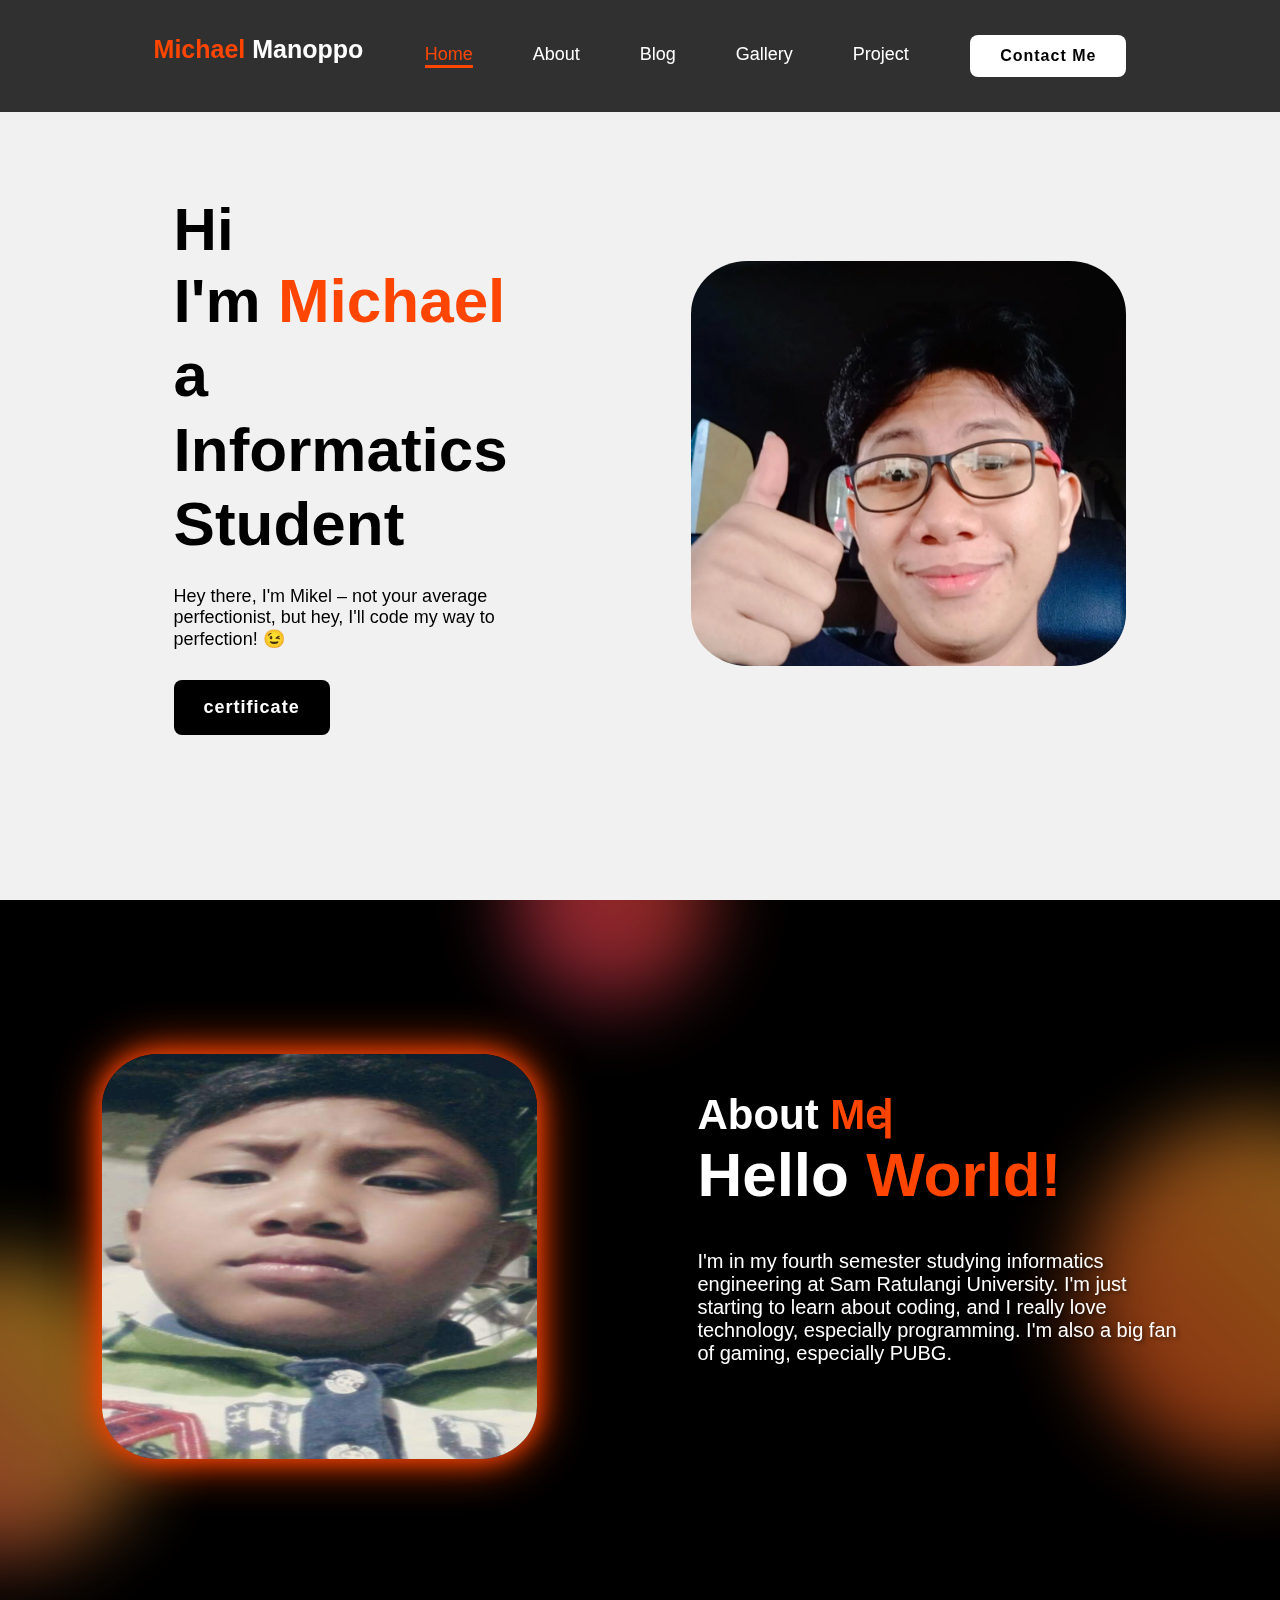
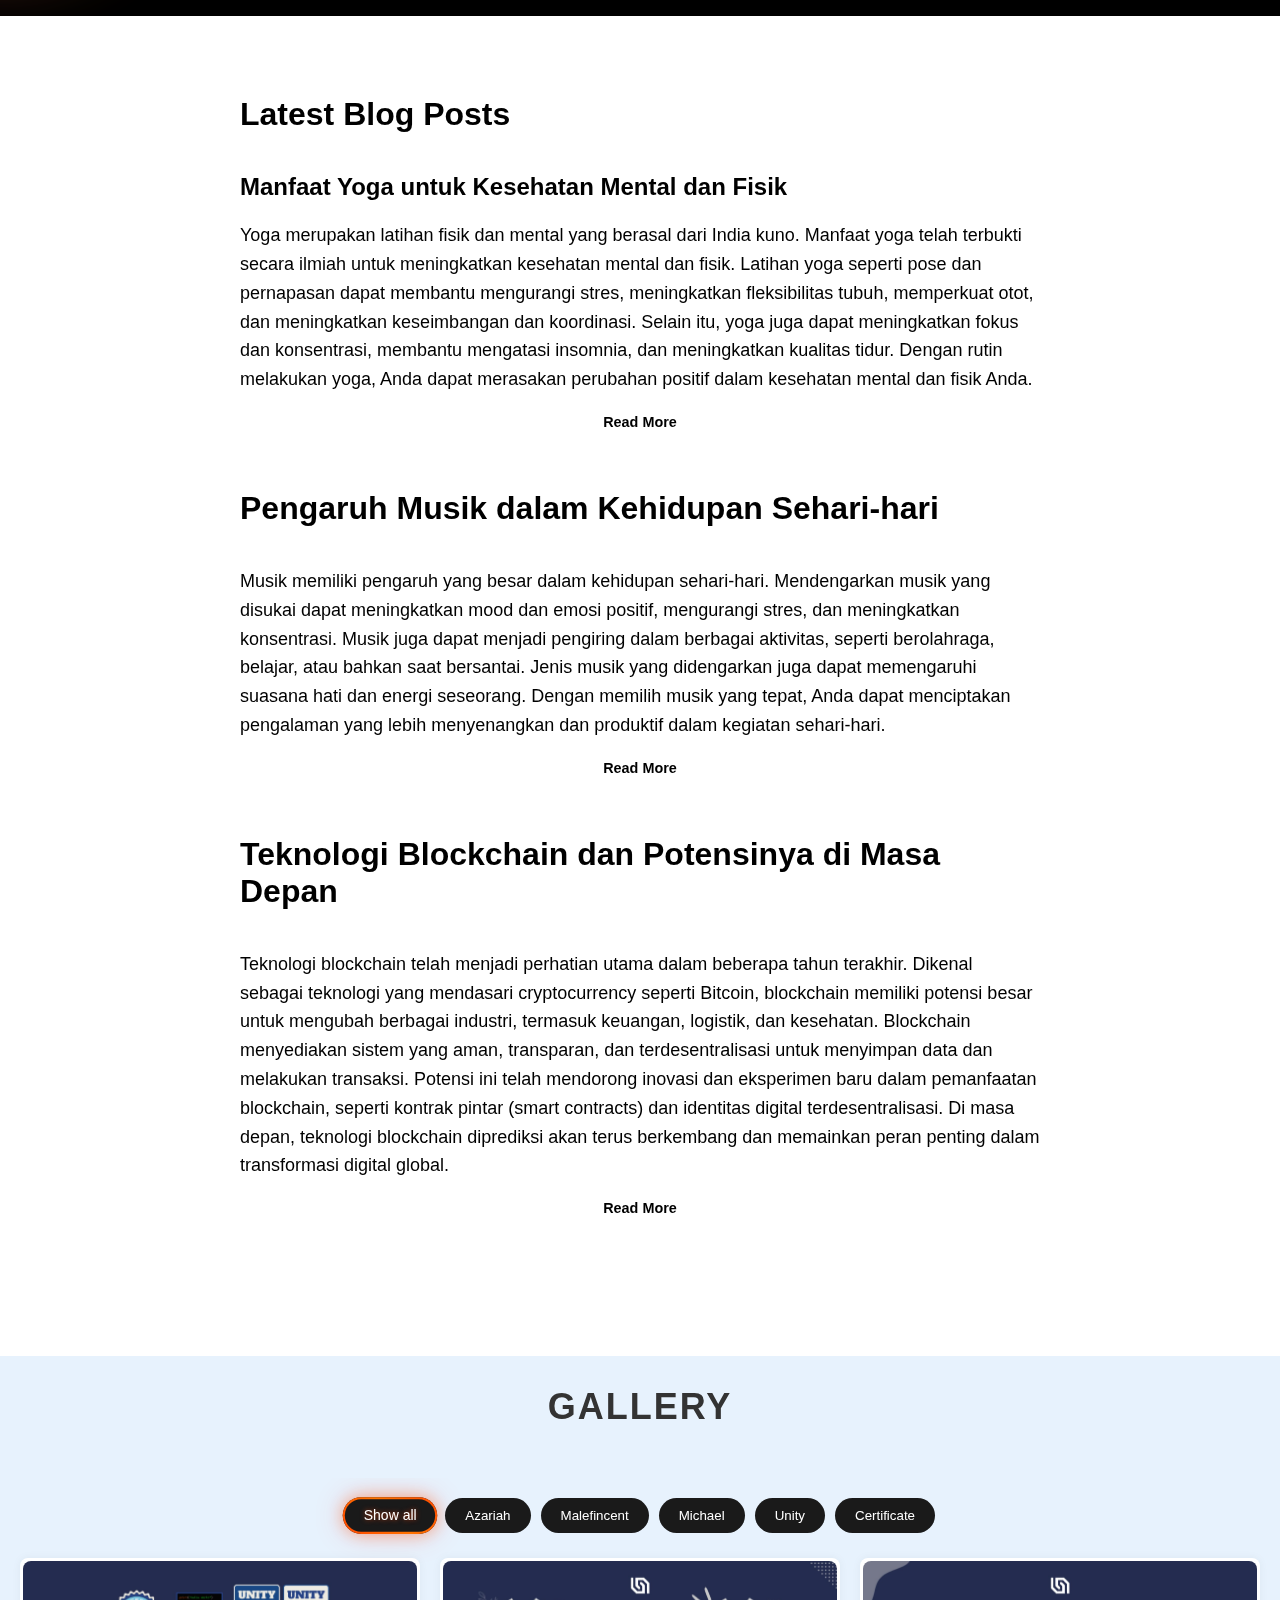
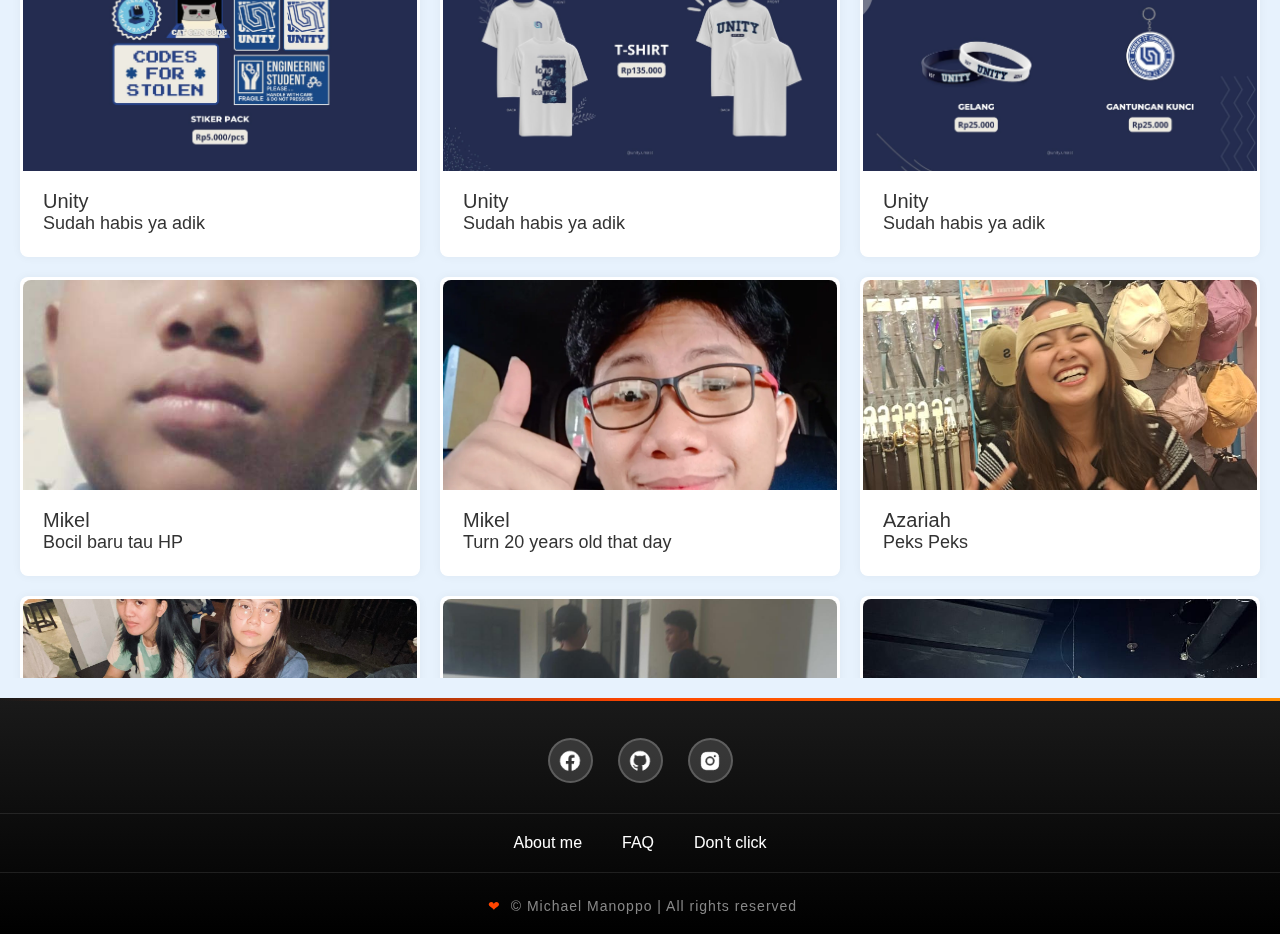
==== commit 3bc53bf8: "Add FAQ" ====
--- a/index.html
+++ b/index.html
@@ -288,15 +288,37 @@
 
         <div id="footer-links" class="footer-links">
             <a href="#about">About me</a>
-            <a href="#faq">FAQ</a>
-            <a href="#dontclick">Don't click</a>
-        </div>
-
+            <a href="#faq" onclick="showFAQ(event)">FAQ</a>
+            <a href="#dontclick" onclick="showJumpscare(event)">Don't click</a>
+        </div>
+        <div id="jumpscare" class="jumpscare">
+            <h1>💖UWU💖</h1>
+        </div>
+        
+        <div id="faq-popup" class="popup" style="display: none;">
+            <div class="popup-content">
+                <h2>Contact for FAQ</h2>
+                <p>You can reach me through:</p>
+                <div class="contact-options">
+                    <a href="https://mail.google.com/mail/?view=cm&fs=1&to=mikelnoppo03@gmail.com" target="_blank" class="contact-btn email-btn">
+                        <img src="https://cdn-icons-png.flaticon.com/512/552/552486.png" alt="Email">
+                        Email
+                    </a>
+                    <a href="https://t.me/YourTelegramUsername" class="contact-btn telegram-btn">
+                        <img src="https://cdn-icons-png.flaticon.com/512/2111/2111646.png" alt="Telegram">
+                        Telegram
+                    </a>
+                </div>
+                <button class="close-popup" onclick="closeFAQ()">×</button>
+            </div>
+        </div>
+        
         <div class="footer-copyright">
             © Michael Manoppo | All rights reserved
         </div>
     </footer>
 
+
     <script src="script.js"></script>
 </body>
 
